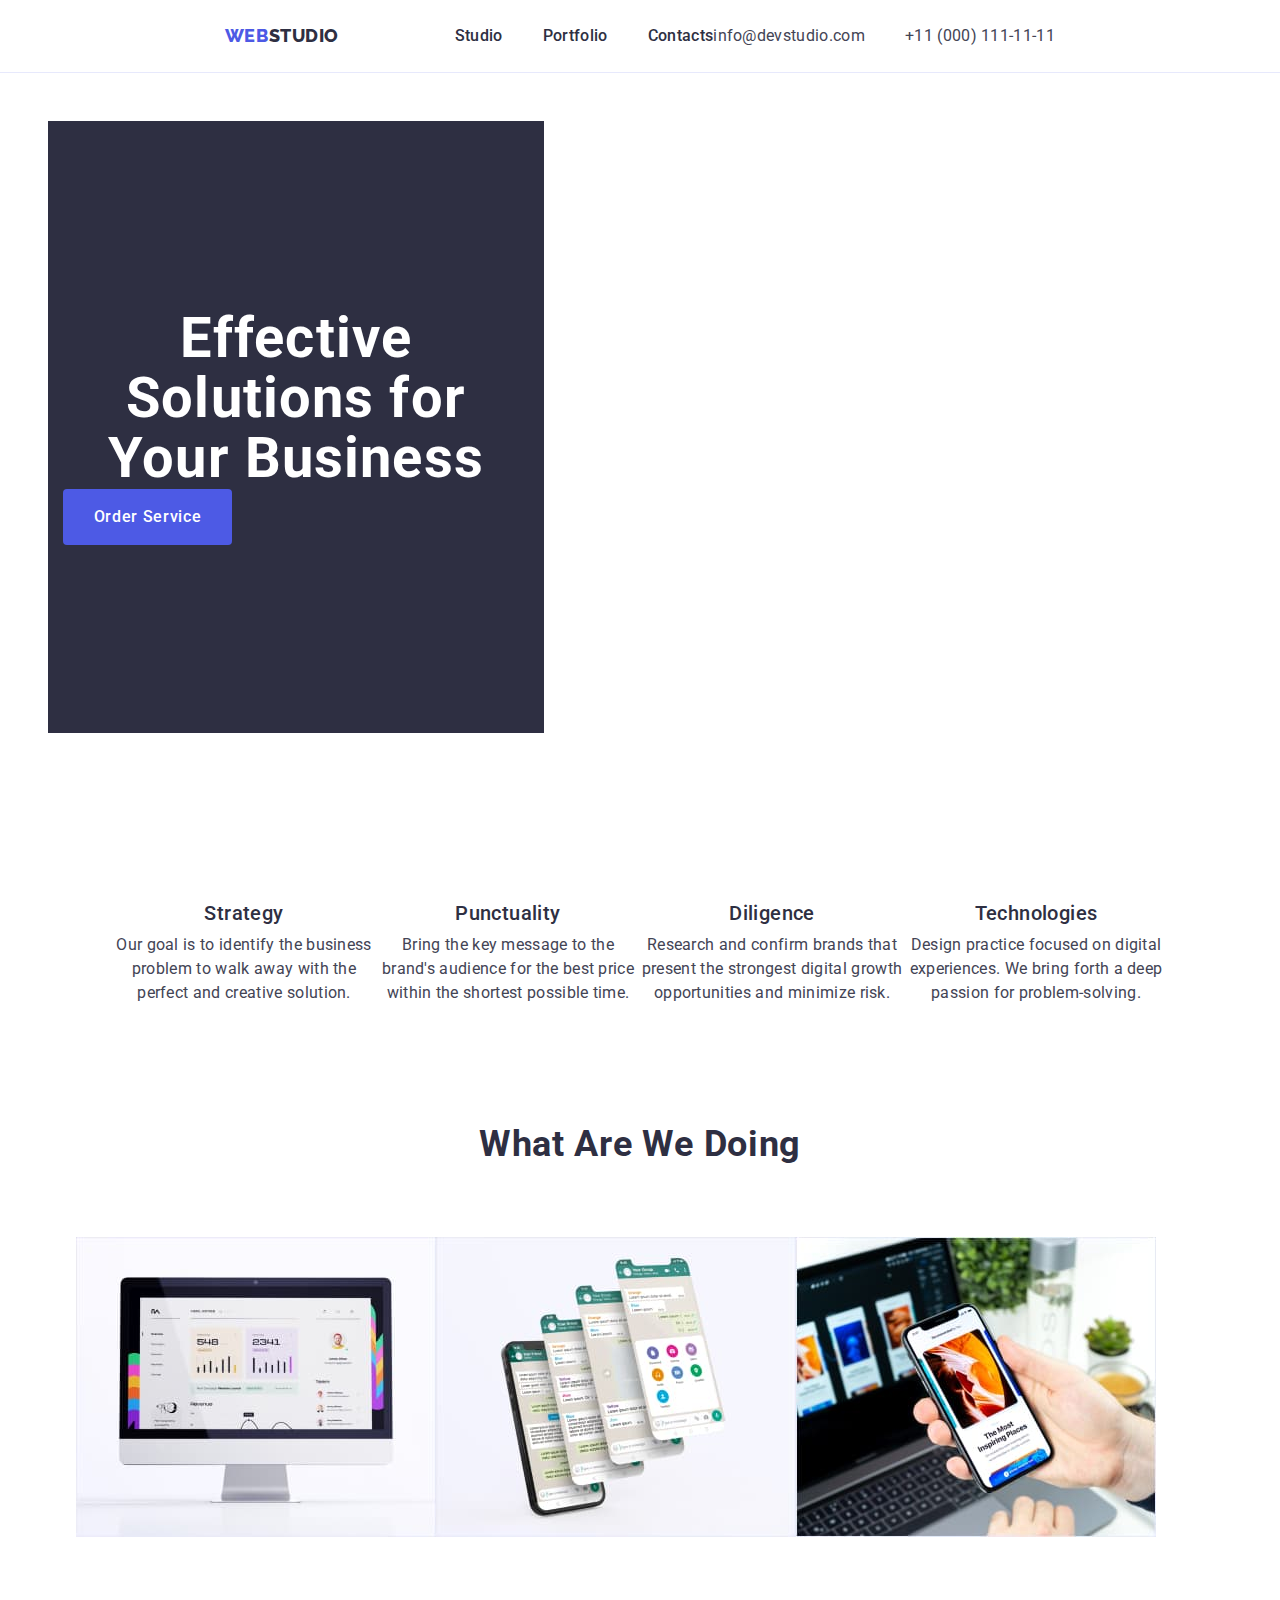
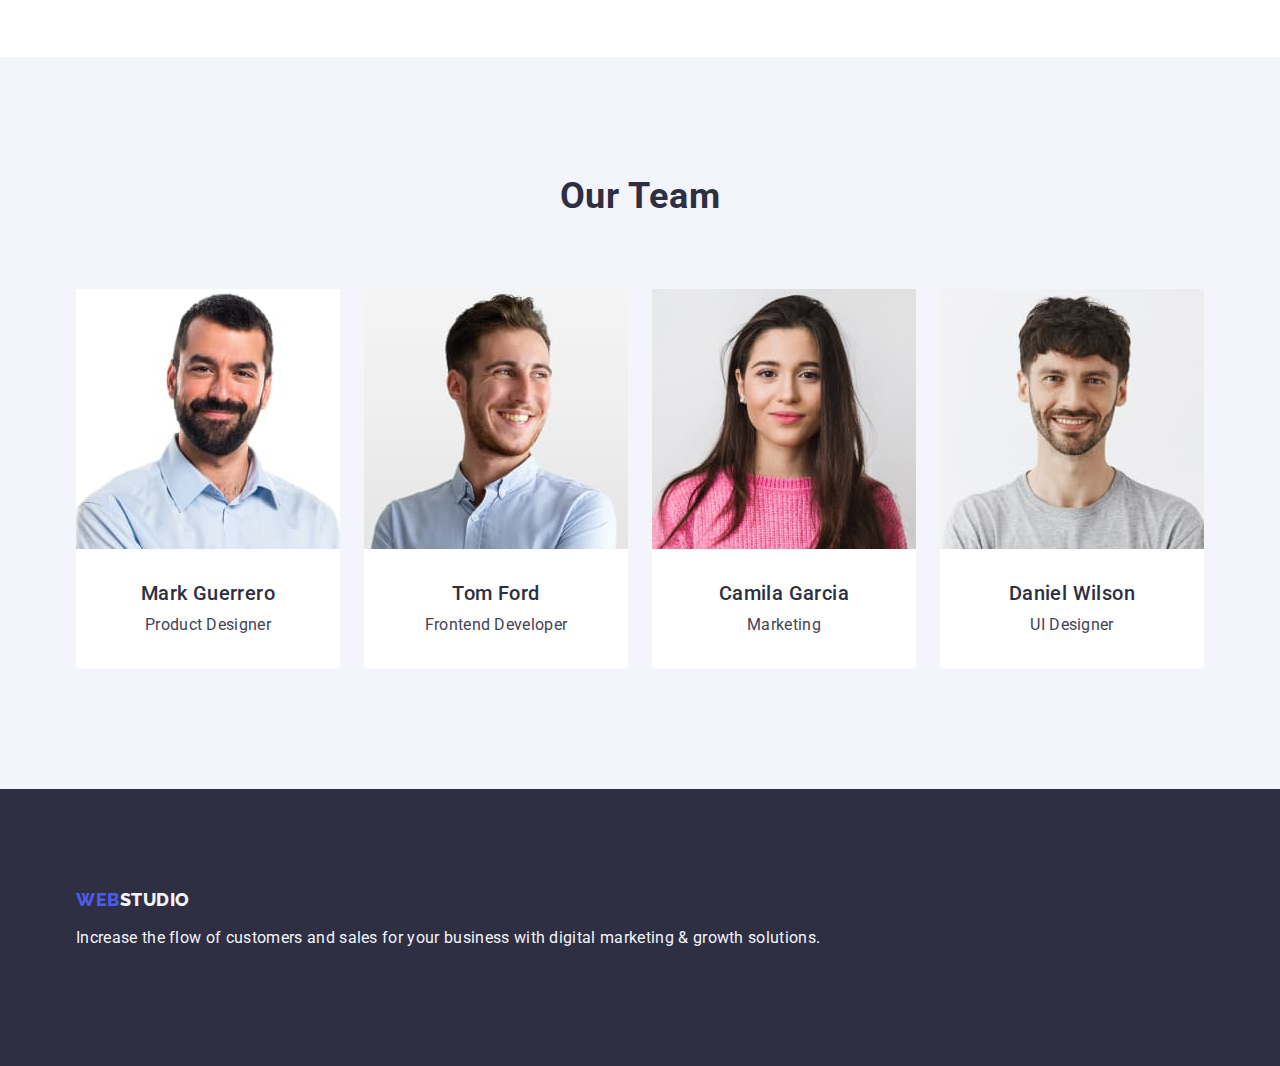
==== index.html @ 49921ab4 "upd12" ====
<!DOCTYPE html>
<html lang="en">
  <head>
    <meta charset="UTF-8" />
    <meta http-equiv="X-UA-Compatible" content="IE=edge" />
    <meta name="viewport" content="width=device-width, initial-scale=1.0" />
    <title>WebStudio</title>
    <link
      rel="stylesheet"
      href="https://cdn.jsdelivr.net/npm/modern-normalize@2.0.0/modern-normalize.min.css"
    />
    <link rel="stylesheet" href="./css/styles.css" />
    <link rel="preconnect" href="https://fonts.googleapis.com" />
    <link rel="preconnect" href="https://fonts.gstatic.com" crossorigin />
    <link
      href="https://fonts.googleapis.com/css2?family=Raleway:wght@800&family=Roboto:wght@400;500;700;900&display=swap"
      rel="stylesheet"
    />
  </head>
  <body>
    <header class="page-header">
      <div class="container">
        <nav class="nav-header">
          <a class="logo-header-link link" href="./index.html"
            >Web<span class="logo-name">Studio</span></a
          >
          <ul class="site-nav-list list">
            <li><a href="./index.html" class="link">Studio</a></li>
            <li><a href="./portfolio.html" class="link">Portfolio</a></li>
            <li><a href="" class="link">Contacts</a></li>
          </ul>
        </nav>
        <address class="address-site">
          <ul class="site-nav-address list">
            <li>
              <a href="mailto:info@devstudio.com" class="contacts-link link"
                >info@devstudio.com</a
              >
            </li>
            <li>
              <a href="tel:+110001111111" class="contacts-link link"
                >+11 (000) 111-11-11</a
              >
            </li>
          </ul>
        </address>
      </div>
    </header>

    <main>
      <section class="hero">
        <div class="container">
          <h1 class="section-banner-title">
            Effective Solutions for Your Business
          </h1>
          <button type="button" class="btn-banner">Order Service</button>
        </div>
      </section>
      <section class="section-features">
        <div class="container">
          <h2 class="visually-hidden">Advantages</h2>
          <ul class="features-list list">
            <li class="features-list-item card">
              <h3 class="card-title">Strategy</h3>
              <p class="section-team-text">
                Our goal is to identify the business problem to walk away with
                the perfect and creative solution.
              </p>
            </li>
            <li class="features-list-item card">
              <h3 class="card-title">Punctuality</h3>
              <p class="section-team-text">
                Bring the key message to the brand's audience for the best price
                within the shortest possible time.
              </p>
            </li>
            <li class="features-list-item card">
              <h3 class="card-title">Diligence</h3>
              <p class="section-team-text">
                Research and confirm brands that present the strongest digital
                growth opportunities and minimize risk.
              </p>
            </li>
            <li class="features-list-item card">
              <h3 class="card-title">Technologies</h3>
              <p class="section-team-text">
                Design practice focused on digital experiences. We bring forth a
                deep passion for problem-solving.
              </p>
            </li>
          </ul>
        </div>
      </section>
      <section class="section-three">
        <div class="container">
          <h2 class="section-title header-two">What are we doing</h2>
          <ul class="what-we-doing list">
            <li class="what-we-doing-card">
              <img src="./images/img1.jpg" alt="monitor" width="360" />
            </li>
            <li class="what-we-doing-card">
              <img
                src="./images/img2.jpg"
                alt="screenlayers"
                width="360"
              />
            </li>
            <li class="what-we-doing-card">
              <img
                src="./images/img3.jpg"
                alt="iphoneinthehand"
                width="360"
              />
            </li>
          </ul>
        </div>
      </section>
      <section class="section-title-team">
        <div class="container">
          <h2 class="section-title">Our Team</h2>
          <ul class="our-team list">
            <li class="our-team-list">
              <img
                src="./images/Mark.jpg"
                alt="Mark Guerrero"
                width="264"
              />
              <div class="team-member-info">
                <h3 class="card-title">Mark Guerrero</h3>
                <p class="section-team-text">Product Designer</p>
              </div>
            </li>
            <li class="our-team-list">
              <img src="./images/Tom.jpg" alt="Tom Ford" width="264" />
              <div class="team-member-info">
                <h3 class="card-title">Tom Ford</h3>
                <p class="section-team-text">Frontend Developer</p>
              </div>
            </li>
            <li class="our-team-list">
              <img
                src="./images/Camila.jpg"
                alt="Camila Garcia"
                width="264"
              />
              <div class="team-member-info">
                <h3 class="card-title">Camila Garcia</h3>
                <p class="section-team-text">Marketing</p>
              </div>
            </li>
            <li class="our-team-list">
              <img
                src="./images/Daniel.jpg"
                alt="Daniel Wilson"
                width="264"
              />
              <div class="team-member-info">
                <h3 class="card-title">Daniel Wilson</h3>
                <p class="section-team-text">UI Designer</p>
              </div>
            </li>
          </ul>
        </div>
      </section>
    </main>
    <footer class="section-footer">
      <div class="container">
        <a class="logo-footer-port link" href="./index.html"
          >Web<span class="span-class">Studio</span></a
        >
        <p class="footer-text">
          Increase the flow of customers and sales for your business with
          digital marketing & growth solutions.
        </p>
      </div>
    </footer>
  </body>
</html>
---- css/styles.css ----
:root {
    --primary-bg-color: #ffffff;
    --secondary-bg-color: #2e2f42;
    --color-main-text: #2e2f42;
    --color-secondary-text: #434455;
    --accent: #4d5ae5;
    --accent-pressed-state: #404bbf;
    --color-bg-team: #f4f4fd;
  }
  h1,
  h2,
  h3,
  h4,
  p {
    margin-top: 0;
    margin-bottom: 0;
  }
  
  ul,
  ol {
    margin-top: 0;
    margin-bottom: 0;
    padding-left: 0;
  }
  
  button {
    cursor: pointer;
  }
  
  img {
    display: block;
  }
  
  body {
    background-color: #ffffff;
    font-family: "Roboto", sans-serif;
    font-size: 16px;
    font-weight: 400;
    line-height: 1.5;
    letter-spacing: 0.02em;
    color: #434455;
  }
  .page-header {
    display: flex;
    border-bottom: 1px solid #e7e9fc;
  }
  .nav-header {
      display: flex;
    align-items: center;
    display: flex;
    gap: 40px;
  }
  .logo-header-link {
    font-family: "Raleway", sans-serif;
    font-weight: 800;
    color: #4d5ae5;
    font-size: 18px;
    line-height: 1.17;
    letter-spacing: 0.03em;
    text-decoration-line: none;
    text-transform: uppercase;
    margin-right: 76px;
  }
  .logo-header-link:focus {
    color: #404bbf;
  }
  .site-nav-list .link:hover {
    color: #404bbf;
  }
  .site-nav-list .link:focus {
    color: #404bbf;
  }
  .site-nav-list .link {
    color: #2e2f42;
    font-weight: 500;
  }
  .link {
    text-decoration-line: none;
  }
  
  .link:hover {
    color: #4d5ae5;
  }
  .link:focus {
    color: #4d5ae5;
  }
  
  .site-nav-address .contacts-link:hover,
  .site-nav-address .contacts-link:focus {
    color: #404bbf;
  }
  .contacts-link {
    font-style: normal;
    text-decoration-line: none;
    color: #434455;
  }
  .hero {
    background-color: #2e2f42;
    padding: 188px 0;
    font-size: 56px;
    line-height: 1.07;
    text-align: center;
    letter-spacing: 0.02em;
    max-width: 496px;
    margin: 48px;
  }
  .section-banner-title {
    font-family: "Roboto", sans-serif;
    color: #ffffff;
    font-weight: 700;
    font-size: 56px;
    line-height: 1.07;
    text-align: center;
    letter-spacing: 0.02em;
    max-width: 496px;
  }
  .btn-banner {
    font-family: "Roboto", sans-serif;
    color: #ffffff;
    font-weight: 500;
    font-size: 16px;
    line-height: 1.5;
    background-color: #4d5ae5;
    letter-spacing: 0.04em;
    text-align: center;
    cursor: pointer;
    display: block; 
    min-width: 169px;
    height: 56px ;
    border: none;
    border-radius: 4px; 
  }
  .btn-banner:hover,
  .btn-banner:focus {
    background-color: #404bbf;
  }
  .section-title {
    color: #2e2f42;
    font-weight: 700;
    font-size: 36px;
    line-height: 1.11;
    text-transform: capitalize;
    letter-spacing: 0.02em;
    text-align: center;
    margin-bottom: 72px; 
  }
  
  .features-list .card-title {
    font-weight: 500;
    font-size: 20px;
  }
  .features-list{
    display: flex;
    justify-content: center;
  }
  .features-list-item {
    flex-basis: calc((100% - 3 * 24px) / 4);
  }
  .section-title-team {
    background-color: #f4f4fd;
    padding: 120px 0;
  }
  .our-team-list {
    background-color: #ffffff;
    width: calc((100% - 72px) / 4);
    border-radius: 0px 0px 4px 4px;
  }
  .card-title {
    color: #2e2f42;
    font-weight: 500;
    font-size: 20px;
    line-height: 1.2em;
    letter-spacing: 0.02em;
    text-align: center;
    margin-bottom: 8px;
  }
  .section-team-text {
    color: #434455;
    text-align: center;
  }
  .section-footer {
    color: #4d5ae5;
    background-color: #2e2f42;
  }
  .section-footer .logo-header-link {
    color: #f4f4fd;
  }
  .footer-text {
    color: #f4f4fd;
  }
  
  .btn-nav {
    font-family: "Roboto", sans-serif;
    line-height: 1.5;
    letter-spacing: 0.04em;
    font-size: 16px;
    font-weight: 500;
    background-color: #f4f4fd;
    color: #4d5ae5;
    cursor: pointer;
    padding: 12px 24px;
    border: 1px solid #e7e9fc;
    border-radius: 4px;
  }
  .btn-nav:hover,
  .btn-nav:focus {
    color: #ffffff;
    background-color: #404bbf;
    border: 1px solid transparent;
  }
  .nav-gallery {
    list-style: none;
    display: flex;
    flex-wrap: wrap;
    column-gap: 24px;
    row-gap: 48px;
  }
  .logo-name {
    color: #2e2f42;
  }
  .list {
    list-style: none;
  }
  .link {
    text-decoration: none;
  }
  .address-site {
      display: flex;
    font-style: normal;
    list-style: none;
  
  }
  .logo-footer-link {
    color: #4d5ae5;
    font-family: "Raleway", sans-serif;
    font-weight: 800;
    font-size: 18px;
    line-height: 1.17;
    letter-spacing: 0.03em;
    text-decoration-line: none;
    text-transform: uppercase;
  }
  .logo-footer-port {
    color: #4d5ae5;
    font-family: "Raleway", sans-serif;
    font-weight: 800;
    font-size: 18px;
    line-height: 1.17;
    letter-spacing: 0.03em;
    text-decoration-line: none;
    text-transform: uppercase;
    display: inline-block; 
    margin-bottom: 16px;
  }
  .span-class {
    color: #f4f4fd;
  }
  img {
    display: block;
  }
  .site-nav-list{
    padding: 24px 0;
    display: flex;
    gap: 40px;
  }
  .site-nav-list li:last-child {
      margin-right: 0;
  }
  .our-team {
      display: flex;
      gap: 24px;
    }
    .our-team-list:last-child {
      margin-right: 0;
    }
    .team-member-info {
      padding: 32px 16px;
    }
    .visually-hidden {
      position: absolute;
      width: 1px;
      height: 1px;
      margin: -1px;
      border: 0;
      padding: 0;
      white-space: nowrap;
      clip-path: inset(100%);
      clip: rect(0 0 0 0);
      overflow: hidden;
    }
    .btn-list {
      display: flex;
      justify-content: center;
      gap: 24px;
      margin-bottom: 72px;
    }
    .nav-gallery li {
      width: calc((100% - 48px) / 3);
    }
    .card-title {
      margin-bottom: 8px;
    }
    .container {
      max-width: 1158px;
      margin: 0 auto;
      padding: 0 15px;
    }
    .site-nav-address li {
      padding: 24px 0; 
      margin-right: 40px;
    }
    .site-nav-address li:last-child {
      margin-right: 0;
    }
    .footer-text {
      margin-bottom: 16px;
    }
    
    .section-footer {
      padding: 100px 0;
    }
    .section-nav-gallery {
      padding-top: 96px; 
      padding-bottom: 120px;
    }
  
    .page-header > .container {
    display: flex;
    max-width: 1158px;
    margin: 0 auto;
    padding: 0 15px;
    }
    .site-nav-address {
      display: flex;
    }
    .nav-gallery-item {
      width: calc((100% - 48px) / 3);
      padding: 32px 16px;
      border: 1px solid #e7e9fc;
      border-top: none;
    }
    .nav-header .link {
      padding: 24px 0;
    }
   .section-features {
    padding: 120px 0;
   }
   .section-features .container {
    display: flex;
    width: 1158px;
    margin: 0 auto;
    padding: 0 15px;
  }
  .what-we-doing {
    display: flex;
  }
  .what-we-doing-card {
    flex-basis: calc((100% - 2 * 24) / 3);
    max-height: 300px;
  }
  .header-two {
    font-weight: 700;
    font-size: 36px;
    line-height: 1.11;
    text-align: center;
    letter-spacing: 0.02em;
    text-transform: capitalize;
    color: #2e2f42;
  }
  .section-three {
    padding-bottom: 120px;
  }
  .header-container {
    display: flex;
    justify-content: space-between;
    align-items: center;
    width: 1158px;
    margin: 0 auto;
    padding: 0 15px;
  }
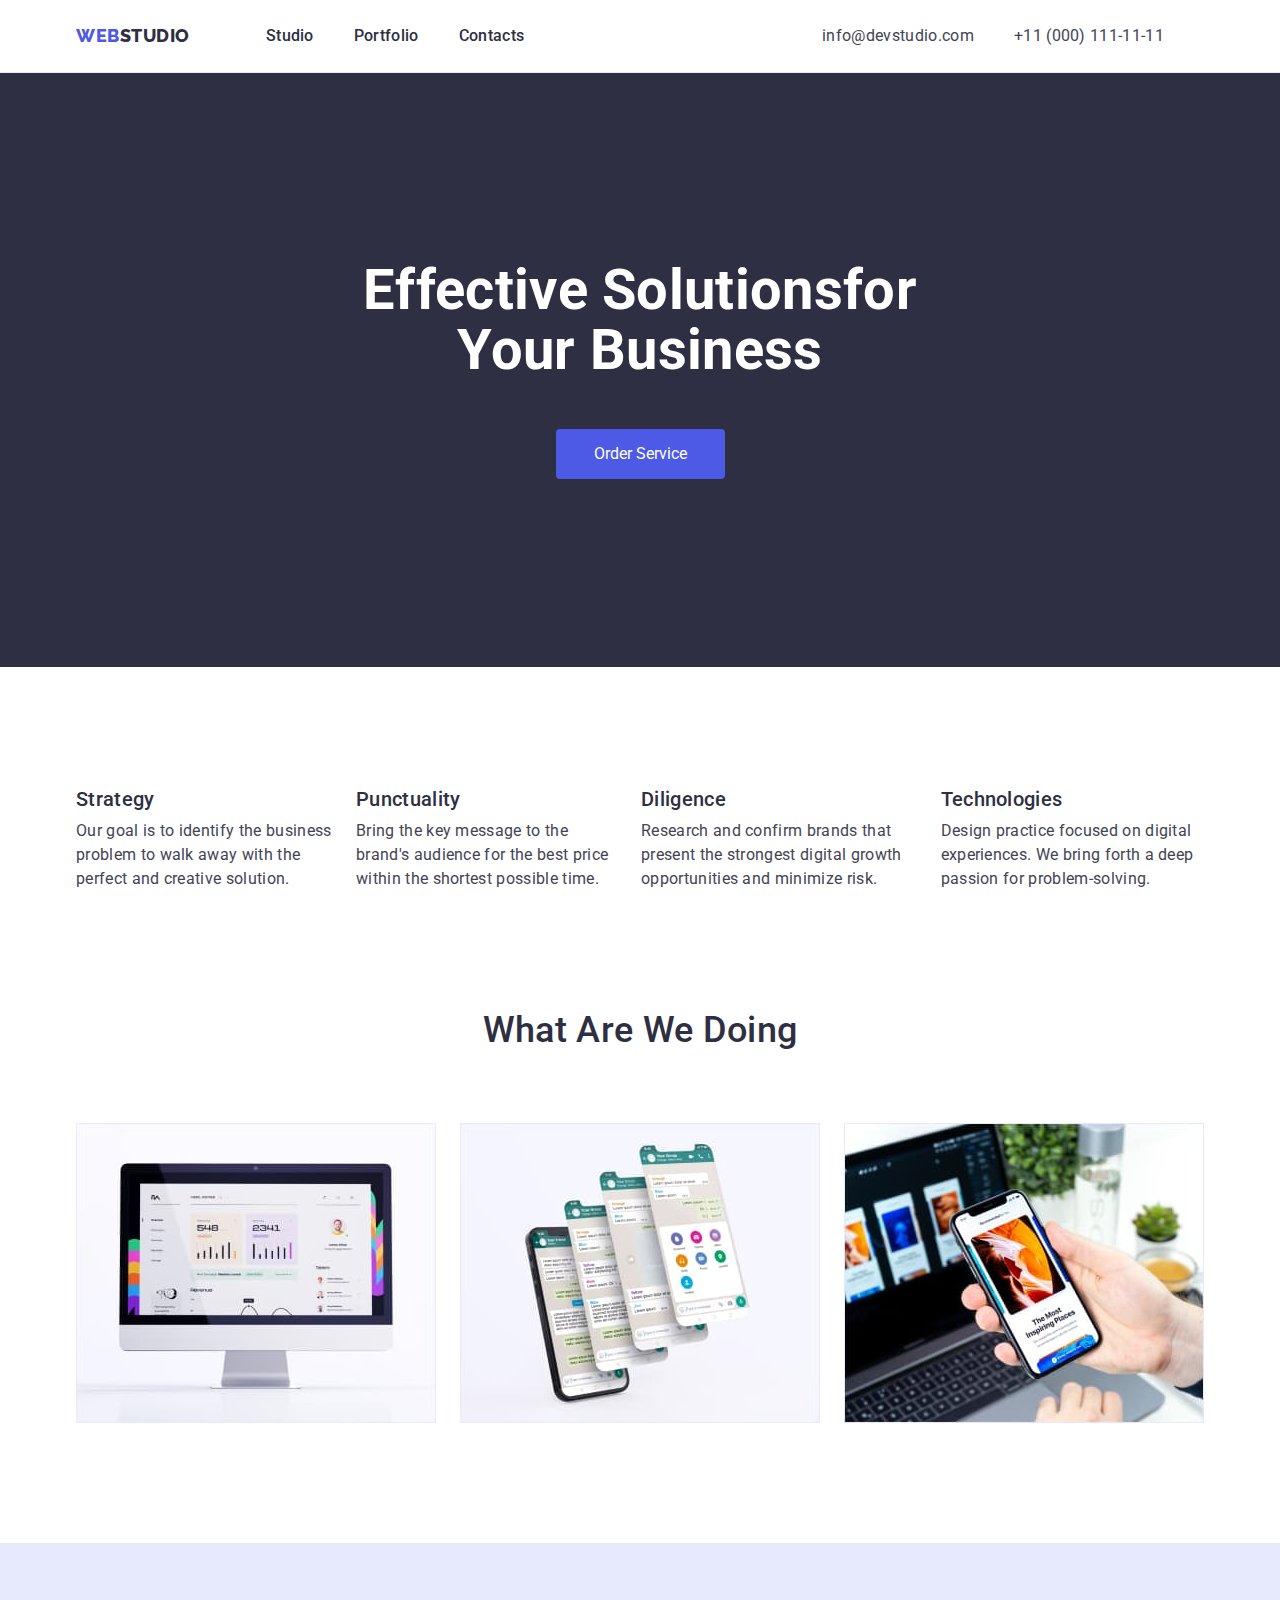
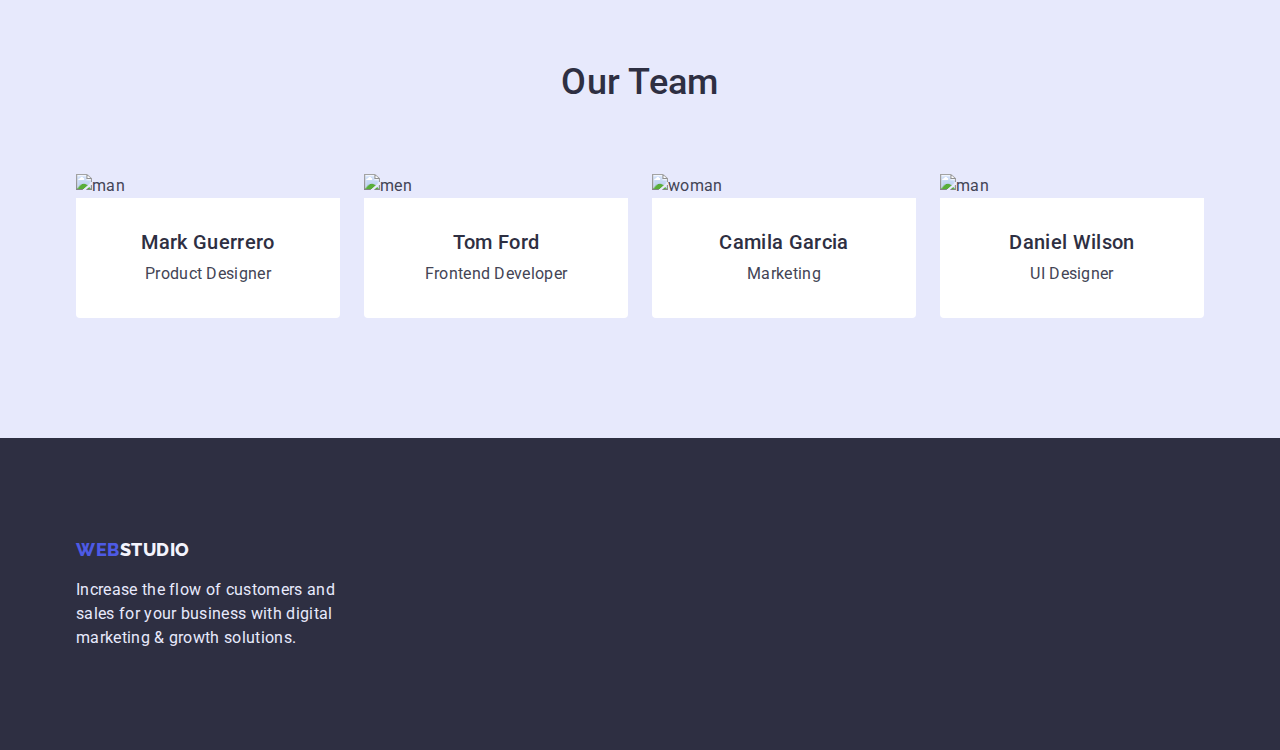
==== commit d4bf91a7: "rty" ====
--- a/index.html
+++ b/index.html
@@ -4,175 +4,184 @@
     <meta charset="UTF-8" />
     <meta http-equiv="X-UA-Compatible" content="IE=edge" />
     <meta name="viewport" content="width=device-width, initial-scale=1.0" />
-    <title>WebStudio</title>
-    <link
-      rel="stylesheet"
-      href="https://cdn.jsdelivr.net/npm/modern-normalize@2.0.0/modern-normalize.min.css"
-    />
-    <link rel="stylesheet" href="./css/styles.css" />
+    <title>STUDIO</title>
     <link rel="preconnect" href="https://fonts.googleapis.com" />
     <link rel="preconnect" href="https://fonts.gstatic.com" crossorigin />
     <link
       href="https://fonts.googleapis.com/css2?family=Raleway:wght@800&family=Roboto:wght@400;500;700;900&display=swap"
+      rel="stylesheet" />
+    <link
       rel="stylesheet"
-    />
+      href="https://cdnjs.cloudflare.com/ajax/libs/modern-normalize/1.1.0/modern-normalize.min.css" />
+    <link rel="stylesheet" href="./css/style.css" />
   </head>
   <body>
-    <header class="page-header">
-      <div class="container">
+    <header class="head">
+      <div class="container header">
         <nav class="nav-header">
-          <a class="logo-header-link link" href="./index.html"
-            >Web<span class="logo-name">Studio</span></a
+          <a class="logo" href="index.html"
+            ><span class="accent">Web</span>Studio</a
           >
-          <ul class="site-nav-list list">
-            <li><a href="./index.html" class="link">Studio</a></li>
-            <li><a href="./portfolio.html" class="link">Portfolio</a></li>
-            <li><a href="" class="link">Contacts</a></li>
+          <ul class="list nav">
+            <li class="item-nav">
+              <a class="link link-nav" href="index.html">Studio</a>
+            </li>
+            <li class="item-nav">
+              <a class="link link-nav" href="./portfolio.html">Portfolio</a>
+            </li>
+            <li class="item-nav">
+              <a class="link link-nav" href="/">Contacts</a>
+            </li>
           </ul>
         </nav>
-        <address class="address-site">
-          <ul class="site-nav-address list">
-            <li>
-              <a href="mailto:info@devstudio.com" class="contacts-link link"
-                >info@devstudio.com</a
-              >
-            </li>
-            <li>
-              <a href="tel:+110001111111" class="contacts-link link"
-                >+11 (000) 111-11-11</a
-              >
-            </li>
-          </ul>
-        </address>
+        <ul class="list auth">
+          <li class="item-auth">
+            <a class="link link-auth" href="mailto:info@devstudio.com"
+              >info@devstudio.com</a
+            >
+          </li>
+          <li class="item-auth">
+            <a class="link link-auth" href="tel:+110001111111"
+              >+11 (000) 111-11-11</a
+            >
+          </li>
+        </ul>
       </div>
     </header>
-
     <main>
+      <!-- hero -->
       <section class="hero">
-        <div class="container">
-          <h1 class="section-banner-title">
-            Effective Solutions for Your Business
-          </h1>
-          <button type="button" class="btn-banner">Order Service</button>
-        </div>
+        <h1 class="hero title">
+          Effective Solutionsfor <br />
+          Your Business
+        </h1>
+        <button type="button" class="button">Order Service</button>
       </section>
-      <section class="section-features">
-        <div class="container">
-          <h2 class="visually-hidden">Advantages</h2>
-          <ul class="features-list list">
-            <li class="features-list-item card">
-              <h3 class="card-title">Strategy</h3>
-              <p class="section-team-text">
+      
+        <!-- advantages -->
+        <section class="section advantages">
+          <div class="container">
+          <h2 class="secret-name">Our advantages</h2>
+          <ul class="list main">
+            <li class="item-advent">
+              <h3 class="second-title">Strategy</h3>
+              <p class="text">
                 Our goal is to identify the business problem to walk away with
                 the perfect and creative solution.
               </p>
             </li>
-            <li class="features-list-item card">
-              <h3 class="card-title">Punctuality</h3>
-              <p class="section-team-text">
+            <li class="item">
+              <h3 class="second-title">Punctuality</h3>
+              <p class="text">
                 Bring the key message to the brand's audience for the best price
                 within the shortest possible time.
               </p>
             </li>
-            <li class="features-list-item card">
-              <h3 class="card-title">Diligence</h3>
-              <p class="section-team-text">
+            <li class="item">
+              <h3 class="second-title">Diligence</h3>
+              <p class="text">
                 Research and confirm brands that present the strongest digital
                 growth opportunities and minimize risk.
               </p>
             </li>
-            <li class="features-list-item card">
-              <h3 class="card-title">Technologies</h3>
-              <p class="section-team-text">
+            <li class="item">
+              <h3 class="second-title">Technologies</h3>
+              <p class="text">
                 Design practice focused on digital experiences. We bring forth a
                 deep passion for problem-solving.
               </p>
             </li>
           </ul>
-        </div>
-      </section>
-      <section class="section-three">
-        <div class="container">
-          <h2 class="section-title header-two">What are we doing</h2>
-          <ul class="what-we-doing list">
-            <li class="what-we-doing-card">
-              <img src="./images/img1.jpg" alt="monitor" width="360" />
+          </div>
+        </section>
+        <!-- opportunities -->
+        <section class="section">
+          <div class="container ">
+          <h2 class="title">What are we doing</h2>
+          <ul class="list">
+            <li class="item">
+              <img
+                class="img"
+                src="./images/display.jpg"
+                alt="computer"
+                width="360" />
             </li>
-            <li class="what-we-doing-card">
+            <li class="item">
               <img
-                src="./images/img2.jpg"
-                alt="screenlayers"
-                width="360"
-              />
+                class="img"
+                src="./images/phone.jpg"
+                alt="display phone"
+                width="360" />
             </li>
-            <li class="what-we-doing-card">
+            <li class="item">
               <img
-                src="./images/img3.jpg"
-                alt="iphoneinthehand"
-                width="360"
-              />
+                class="img"
+                src="./images/laptop.jpg"
+                alt="phone and laptop"
+                width="360" />
             </li>
           </ul>
-        </div>
-      </section>
-      <section class="section-title-team">
-        <div class="container">
-          <h2 class="section-title">Our Team</h2>
-          <ul class="our-team list">
-            <li class="our-team-list">
-              <img
-                src="./images/Mark.jpg"
-                alt="Mark Guerrero"
-                width="264"
-              />
-              <div class="team-member-info">
-                <h3 class="card-title">Mark Guerrero</h3>
-                <p class="section-team-text">Product Designer</p>
+          </div>
+        </section>
+      
+      <!-- team -->
+      
+        <section class="section team ">
+          <div class="container ">
+          <h2 class="title">Our Team</h2>
+          <ul class="list">
+            <li class="item">
+              <img class="img" src="./images/mark.jpg" alt="man" width="264" />
+              <div class="card">
+                <h3 class="second-title">Mark Guerrero</h3>
+                <p class="text">Product Designer</p>
               </div>
             </li>
-            <li class="our-team-list">
-              <img src="./images/Tom.jpg" alt="Tom Ford" width="264" />
-              <div class="team-member-info">
-                <h3 class="card-title">Tom Ford</h3>
-                <p class="section-team-text">Frontend Developer</p>
+            <li class="item">
+              <img class="img" src="./images/tom.jpg" alt="men" width="264" />
+              <div class="card">
+                <h3 class="second-title">Tom Ford</h3>
+                <p class="text">Frontend Developer</p>
               </div>
             </li>
-            <li class="our-team-list">
+            <li class="item">
               <img
-                src="./images/Camila.jpg"
-                alt="Camila Garcia"
-                width="264"
-              />
-              <div class="team-member-info">
-                <h3 class="card-title">Camila Garcia</h3>
-                <p class="section-team-text">Marketing</p>
+                class="img"
+                src="./images/camila.jpg"
+                alt="woman"
+                width="264" />
+              <div class="card">
+                <h3 class="second-title">Camila Garcia</h3>
+                <p class="text">Marketing</p>
               </div>
             </li>
-            <li class="our-team-list">
+            <li class="item">
               <img
-                src="./images/Daniel.jpg"
-                alt="Daniel Wilson"
-                width="264"
-              />
-              <div class="team-member-info">
-                <h3 class="card-title">Daniel Wilson</h3>
-                <p class="section-team-text">UI Designer</p>
+                class="img"
+                src="./images/daniel.jpg"
+                alt="man"
+                width="264" />
+              <div class="card">
+                <h3 class="second-title">Daniel Wilson</h3>
+                <p class="text">UI Designer</p>
               </div>
             </li>
           </ul>
-        </div>
-      </section>
+          </div>
+        </section>
+      
     </main>
-    <footer class="section-footer">
-      <div class="container">
-        <a class="logo-footer-port link" href="./index.html"
-          >Web<span class="span-class">Studio</span></a
+    <footer class="footer">
+      <div class="container footer">
+        <a class="logo footer" href="./index.html"
+          ><span class="accent">Web</span
+          ><span class="logo-accent">Studio</span></a
         >
-        <p class="footer-text">
+        <p class="text">
           Increase the flow of customers and sales for your business with
           digital marketing & growth solutions.
         </p>
       </div>
     </footer>
   </body>
-</html>+</html>
--- a/css/style.css
+++ b/css/style.css
@@ -0,0 +1,368 @@
+:root {
+  --brand-color: #4d5ae5;
+  --text-color: #434455;
+  --accent-color: #ffffff;
+  --logo-color: #2e2f42;
+  --btn-color: #404bbf;
+  --secondary-text: #e7e9fc;
+  --btn-secondary-clr: #f4f4fd;
+}
+/* body */
+body {
+  color: var(--text-color);
+
+  font-family: Roboto, sans-serif;
+  font-weight: 400;
+  font-size: 16px;
+  line-height: 1.5;
+  letter-spacing: 0.02em;
+
+  background-color: var(--accent-color);
+  color: var(--text-color);
+}
+
+.container {
+  width: 1158px;
+  margin-left: auto;
+  margin-right: auto;
+  padding-left: 15px;
+  padding-right: 15px;
+}
+.opportunities {
+  padding-bottom: 120px;
+}
+
+.secret-name {
+  position: absolute;
+  width: 1px;
+  height: 1px;
+  margin: -1px;
+  padding: 0;
+  overflow: hidden;
+  border: 0;
+  clip: rect(0 0 0 0);
+}
+
+.link {
+  display: block;
+
+  text-decoration: none;
+}
+
+.link.link-nav {
+  display: block;
+  padding-top: 24px;
+  padding-bottom: 24px;
+
+  color: var(--logo-color);
+
+  font-weight: 500;
+  font-size: 16px;
+  line-height: 1.5;
+}
+
+.link-nav:hover,
+.link-nav:focus {
+  color: var(--text-color);
+}
+
+.link-nav:active {
+  color: var(--brand-color);
+}
+
+.link-auth {
+  display: block;
+  padding-top: 24px;
+  padding-bottom: 24px;
+
+  color: var(--text-color);
+
+  font-size: 16px;
+  line-height: 1.5;
+}
+.link-auth:hover,
+.link-auth:focus {
+  color: var(--brand-color);
+}
+
+.accent {
+  color: var(--brand-color);
+}
+
+.button {
+  padding: 16px 32px;
+  min-width: 169px;
+
+  cursor: pointer;
+  background-color: var(--brand-color);
+  color: var(--accent-color);
+  border-radius: 4px;
+  border: 0px;
+}
+.button:focus,
+.button:focus {
+  color: var(--accent-color);
+}
+.button:active {
+  background-color: var(--btn-color);
+  color: var(--accent-color);
+}
+
+.logo {
+  display: block;
+  padding-top: 24px;
+  padding-bottom: 24px;
+  margin-right: 76px;
+
+  color: var(--logo-color);
+
+  font-family: Raleway, sans-serif;
+  font-weight: 800;
+  font-size: 18px;
+  line-height: 1.33;
+  display: flex;
+  letter-spacing: 0.03em;
+  text-transform: uppercase;
+  text-decoration: none;
+}
+
+.logo-accent {
+  color: #f4f4fd;
+}
+
+.list {
+  display: flex;
+  justify-content: center;
+  list-style: none;
+  margin: 0px;
+  padding: 0px;
+}
+
+/* header */
+.head {
+  border-bottom: 1px solid var(--secondary-text);
+}
+
+.header {
+  display: flex;
+  justify-content: space-between;
+  margin-left: auto;
+  margin-right: auto;
+  padding-left: 15px;
+  padding-right: 15px;
+}
+
+.nav-header {
+  display: flex;
+}
+
+.list.nav {
+  display: flex;
+}
+.item-auth,
+.item-nav:not(:last-child) {
+  margin-right: 40px;
+}
+
+.list.auth {
+  display: flex;
+}
+/* hero */
+
+.hero {
+  padding-bottom: 188px;
+  padding-top: 188px;
+
+  background-color: var(--logo-color);
+
+  text-align: center;
+}
+
+.section.advantages {
+  padding-top: 120px;
+}
+.hero.title {
+  margin-top: 0px;
+  margin-bottom: 48px;
+  
+
+  color: var(--accent-color);
+
+  font-weight: 700;
+  font-size: 56px;
+  line-height: 1.07;
+}
+
+.title {
+  margin: 0px;
+  padding: 0px;
+  margin-bottom: 72px;
+
+  color: var(--logo-color);
+
+  font-weight: 500;
+  font-size: 36px;
+  line-height: 1.1;
+  text-align: center;
+  text-transform: capitalize;
+}
+
+/* main */
+.img {
+  display: block;
+}
+
+.item:not(:last-child) {
+  margin-right: 24px;
+}
+
+.section {
+  padding-bottom: 120px;
+}
+
+.second-title {
+  margin: 0px 0px 8px 0px;
+  padding: 0px;
+
+  font-weight: 500;
+  font-size: 20px;
+  line-height: 1.2;
+
+  color: var(--logo-color);
+}
+
+.text {
+  margin: 0px;
+  padding: 0px;
+
+  font-size: 16px;
+  line-height: 1.5;
+
+  color: var(--text-color);
+}
+
+.item-advent:not(:last-child) {
+  margin-right: 24px;
+}
+
+/* team */
+
+.section.team {
+  padding-top: 120px;
+
+  background-color: var(--secondary-text);
+}
+
+.card {
+  padding-top: 32px;
+  padding-bottom: 32px;
+  text-align: center;
+
+  background-color: var(--accent-color);
+
+  border-radius: 0px 0px 4px 4px;
+}
+
+/* footer */
+
+.container.footer {
+  padding-top: 100px;
+  padding-bottom: 100px;
+}
+.footer {
+  background-color: var(--logo-color);
+}
+
+.footer .text {
+  font-size: 16px;
+  line-height: 1.5;
+  width: 264px;
+
+  color: var(--secondary-text);
+}
+
+.logo.footer {
+  display: block;
+  padding: 0;
+  margin: 0;
+  margin-bottom: 16px;
+}
+
+/* prtfolio.html */
+
+.container.gallery {
+  display: flex;
+  flex-flow: row;
+  justify-content: center;
+}
+
+.portfolio {
+  display: flex;
+  justify-content: center;
+
+  padding-top: 96px;
+  padding-bottom: 72px;
+}
+
+.portfolio-btn {
+  padding-top: 96px;
+}
+
+.btn-portfolio {
+  font-weight: 500;
+  font-size: 16px;
+  line-height: 1.5;
+  text-align: center;
+  letter-spacing: 0.04em;
+
+  padding: 12px 24px;
+
+  border: 1px solid var(--secondary-text);
+  border-radius: 4px;
+
+  background-color: var(--btn-secondary-clr);
+  color: var(--brand-color);
+}
+
+.btn-portfolio:not(:last-child) {
+  margin-right: 24px;
+}
+
+.btn-portfolio:hover,
+.btn-portfolio:focus {
+  background-color: var(--btn-color);
+  color: var(--accent-color);
+}
+
+.container.gallery {
+  margin: 0px;
+  padding: 0;
+
+  display: flex;
+  flex-wrap: wrap;
+}
+
+.list.cards {
+  margin-top: 72px;
+
+  display: flex;
+  flex-wrap: wrap;
+
+  grid-row-gap: 48px;
+  grid-column-gap: 24px;
+}
+
+.image {
+  display: block;
+}
+.card-gallery{
+  padding-top: 32px;
+  padding-left: 16px;
+  padding-bottom: 32px;
+
+  
+  border-bottom:1px solid var(--secondary-text); ;
+  border-left:1px solid var(--secondary-text); ;
+  border-right: 1px solid var(--secondary-text);;
+}
+
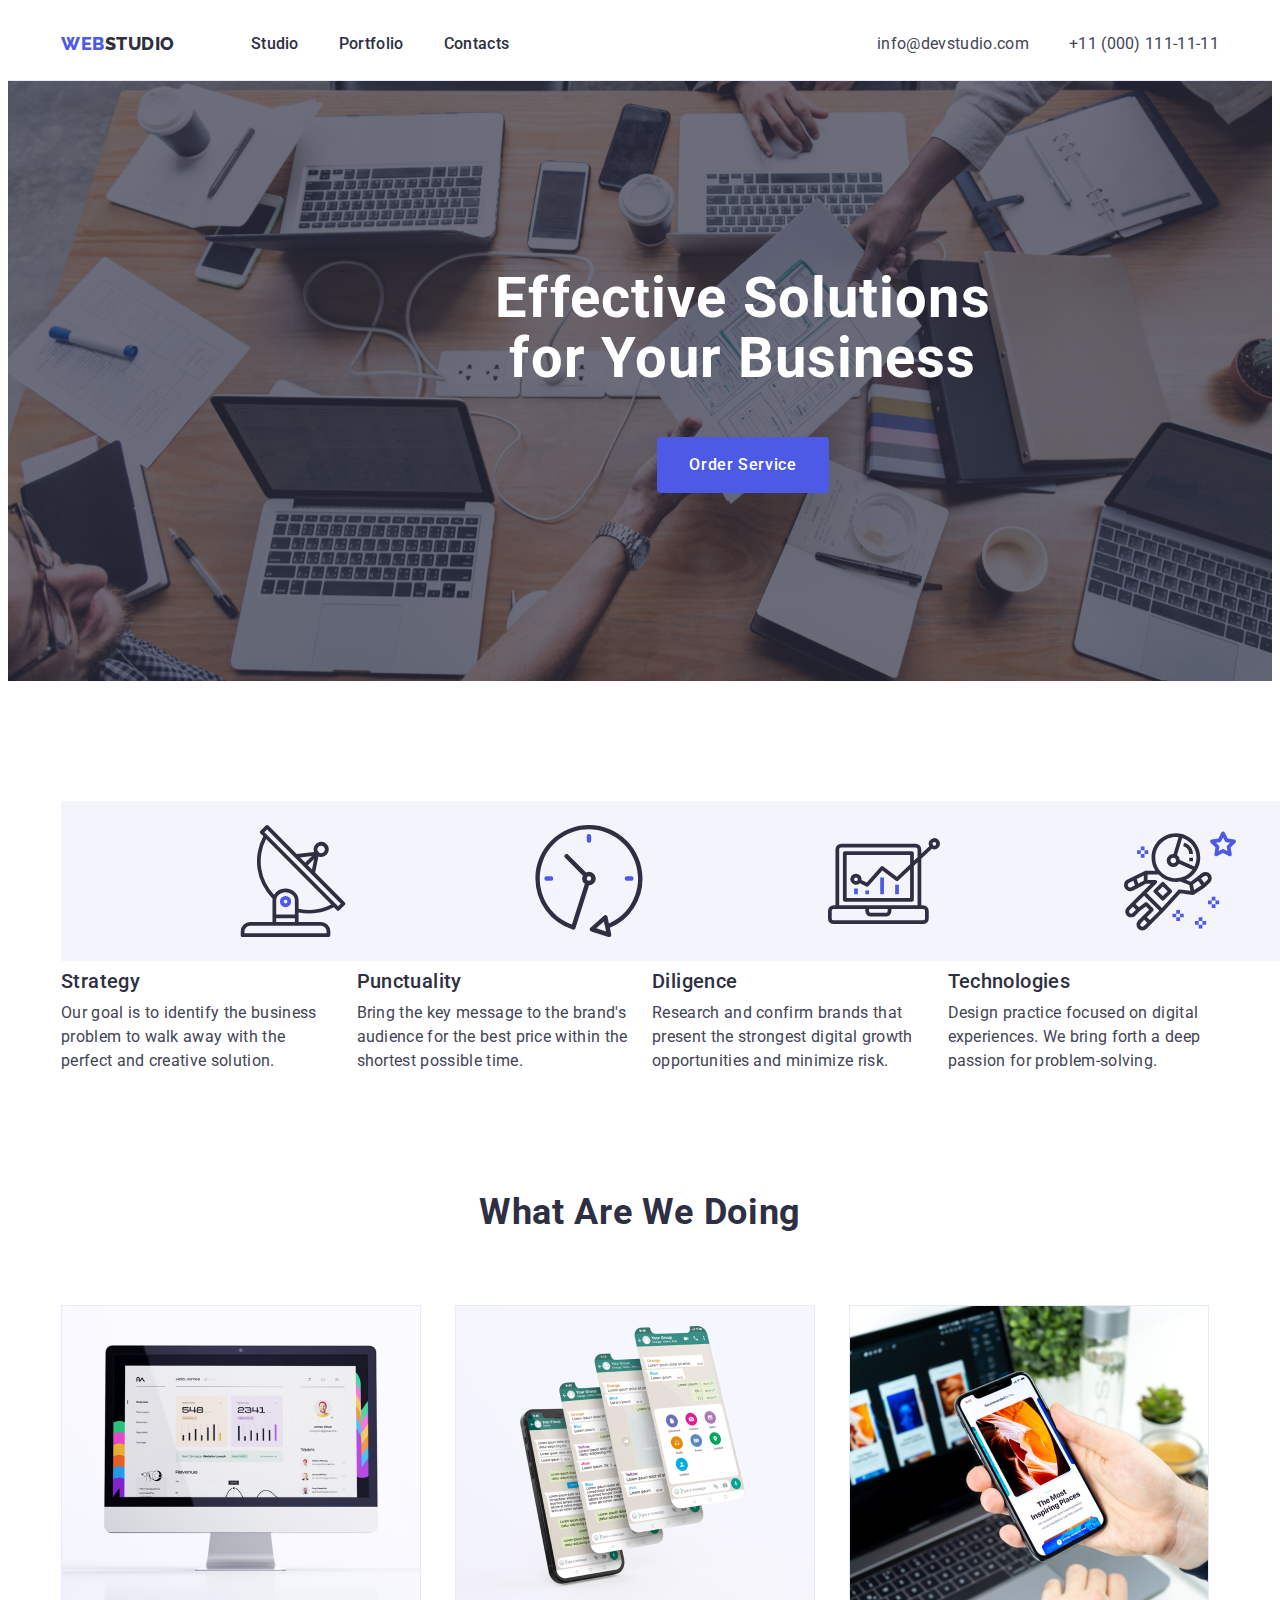
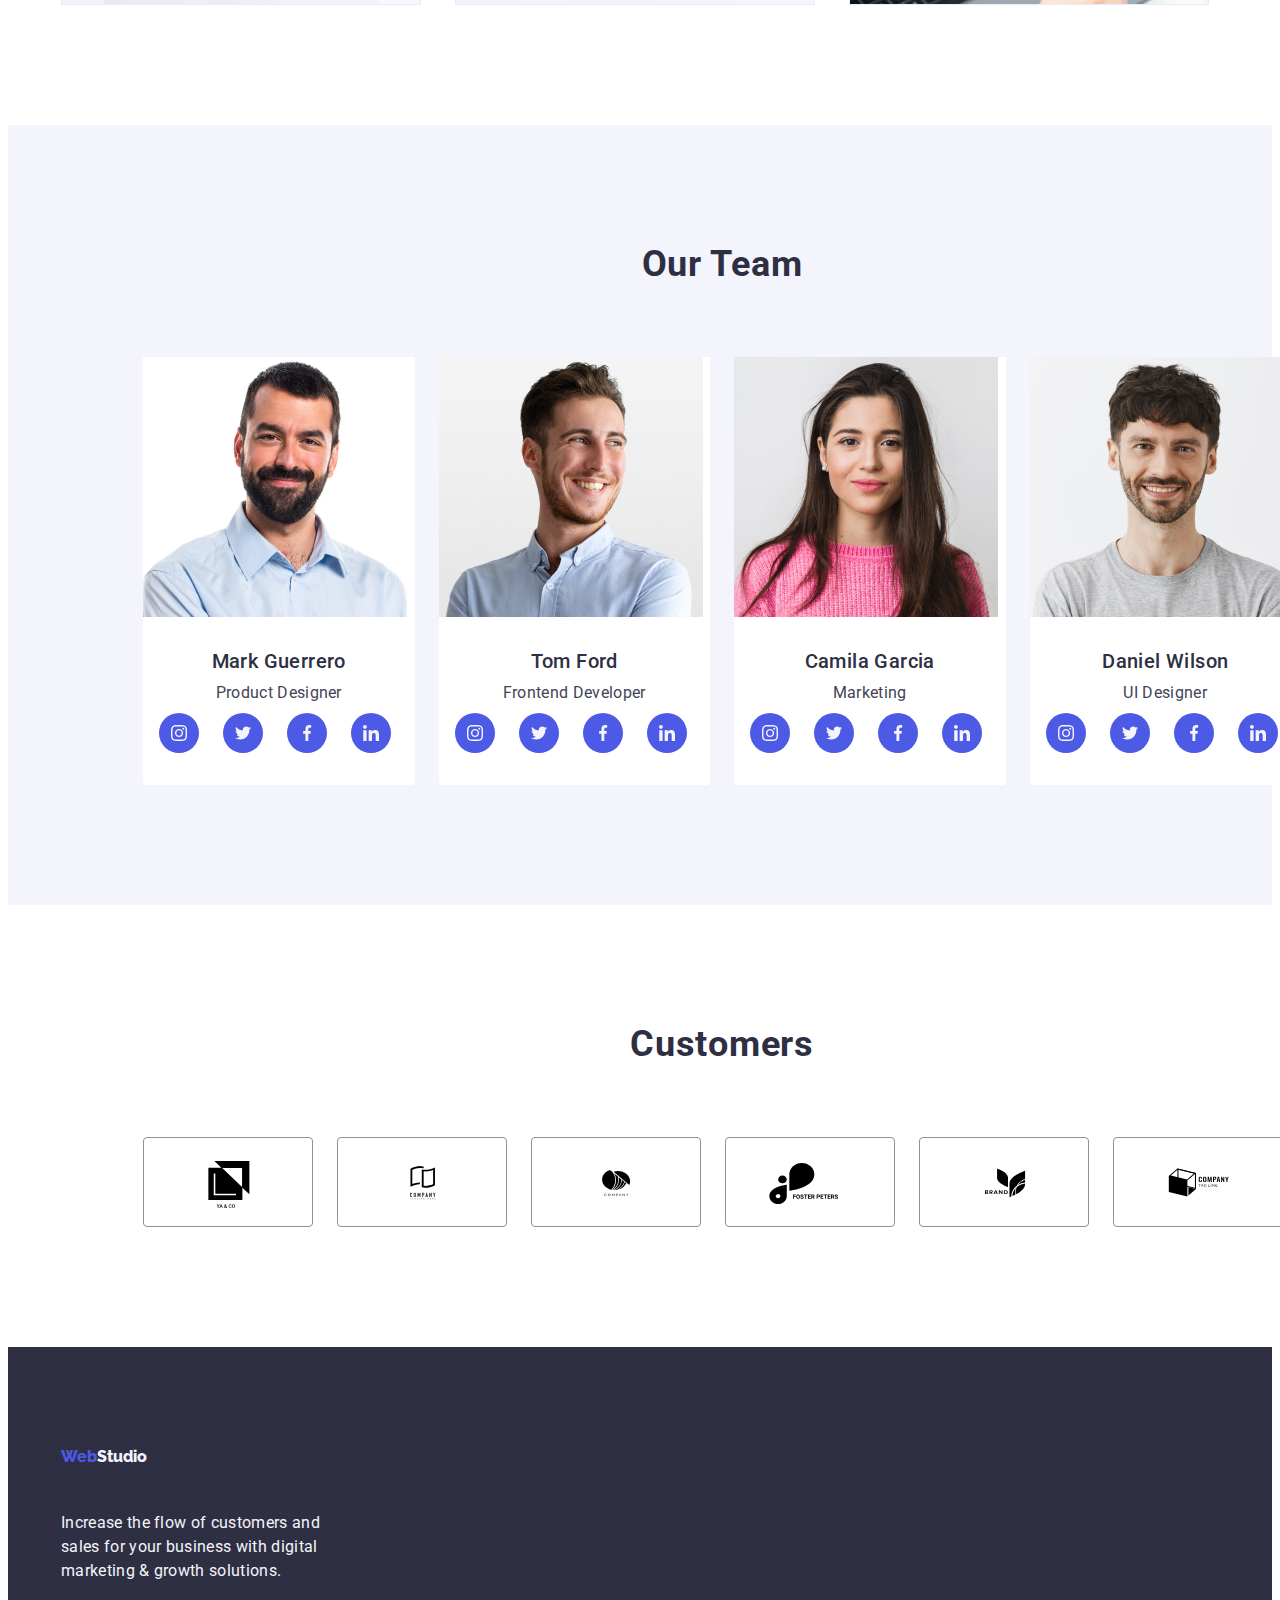
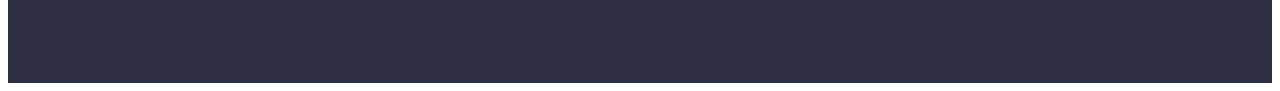
==== commit 9e6f3c12: "2341" ====
--- a/index.html
+++ b/index.html
@@ -4,180 +4,414 @@
     <meta charset="UTF-8" />
     <meta http-equiv="X-UA-Compatible" content="IE=edge" />
     <meta name="viewport" content="width=device-width, initial-scale=1.0" />
-    <title>STUDIO</title>
     <link rel="preconnect" href="https://fonts.googleapis.com" />
     <link rel="preconnect" href="https://fonts.gstatic.com" crossorigin />
     <link
-      href="https://fonts.googleapis.com/css2?family=Raleway:wght@800&family=Roboto:wght@400;500;700;900&display=swap"
-      rel="stylesheet" />
+      href="https://fonts.googleapis.com/css2?family=Kablammo&family=Raleway:wght@800&family=Roboto+Slab&display=swap"
+      rel="stylesheet"
+    />
+    <link rel="preconnect" href="https://fonts.googleapis.com" />
+    <link rel="preconnect" href="https://fonts.gstatic.com" crossorigin />
+    <link
+      href="https://fonts.googleapis.com/css2?family=Kablammo&family=Raleway:wght@800&family=Roboto+Slab&family=Roboto:wght@400;500;700&display=swap"
+      rel="stylesheet"
+    />
+    <!-- Normalize -->
     <link
       rel="stylesheet"
-      href="https://cdnjs.cloudflare.com/ajax/libs/modern-normalize/1.1.0/modern-normalize.min.css" />
-    <link rel="stylesheet" href="./css/style.css" />
+      href="https://cdnjs.cloudflare.com/ajax/libs/modern-normalize/2.0.0/modern-normalize.min.css"
+      integrity="sha512-4xo8blKMVCiXpTaLzQSLSw3KFOVPWhm/TRtuPVc4WG6kUgjH6J03IBuG7JZPkcWMxJ5huwaBpOpnwYElP/m6wg=="
+      crossorigin="anonymous"
+      referrerpolicy="no-referrer"
+    />
+
+    <!-- Custom styles -->
+
+    <link rel="stylesheet" href="./css/styles.css" />
+    <title>Webstudio</title>
   </head>
-  <body>
-    <header class="head">
-      <div class="container header">
-        <nav class="nav-header">
-          <a class="logo" href="index.html"
-            ><span class="accent">Web</span>Studio</a
+
+  <body class="page">
+    <!-- Header -->
+    <header class="header">
+      <div class="header-container container">
+        <nav class="header-nav">
+          <a class="link header-logo" href="./index.html" target="self"
+            >Web<span class="header-logo-dark">Studio</span></a
           >
-          <ul class="list nav">
-            <li class="item-nav">
-              <a class="link link-nav" href="index.html">Studio</a>
-            </li>
-            <li class="item-nav">
-              <a class="link link-nav" href="./portfolio.html">Portfolio</a>
-            </li>
-            <li class="item-nav">
-              <a class="link link-nav" href="/">Contacts</a>
+          <ul class="list header-nav-list">
+            <li class="header-nav-item">
+              <a class="link header-nav-link" href="./index.html" target="_self"
+                >Studio</a
+              >
+            </li>
+            <li class="header-nav-item">
+              <a class="link header-nav-link" href="./portfolio.html"
+                >Portfolio</a
+              >
+            </li>
+            <li class="header-nav-item">
+              <a class="link header-nav-link" href="">Contacts</a>
             </li>
           </ul>
         </nav>
-        <ul class="list auth">
-          <li class="item-auth">
-            <a class="link link-auth" href="mailto:info@devstudio.com"
-              >info@devstudio.com</a
-            >
-          </li>
-          <li class="item-auth">
-            <a class="link link-auth" href="tel:+110001111111"
-              >+11 (000) 111-11-11</a
-            >
-          </li>
-        </ul>
+
+        <address class="header-address">
+          <ul class="list header-contacts-list">
+            <li class="header-contacts-item">
+              <a
+                class="link header-contacts-link"
+                href="mailto:info@devstudio.com"
+                >info@devstudio.com</a
+              >
+            </li>
+            <li class="header-contacts-item">
+              <a class="link header-contacts-link" href="tel:+110001111111"
+                >+11 (000) 111-11-11</a
+              >
+            </li>
+          </ul>
+        </address>
       </div>
     </header>
-    <main>
-      <!-- hero -->
-      <section class="hero">
-        <h1 class="hero title">
-          Effective Solutionsfor <br />
-          Your Business
-        </h1>
-        <button type="button" class="button">Order Service</button>
+    <main class="main">
+      <!-- Main section -->
+
+      <section class="section-hero">
+        <div class="hero-container container">
+          <h1 class="hero-title">Effective Solutions for Your Business</h1>
+          <button class="hero-button" type="button">Order Service</button>
+        </div>
       </section>
-      
-        <!-- advantages -->
-        <section class="section advantages">
-          <div class="container">
-          <h2 class="secret-name">Our advantages</h2>
-          <ul class="list main">
-            <li class="item-advent">
-              <h3 class="second-title">Strategy</h3>
-              <p class="text">
+      <!-- Benefits -->
+      <section class="section-benefits">
+        <div class="container benefits-container">
+          <h2 class="benefits-title visually-hidden">Our Benefits</h2>
+          <ul class="list benefits-list">
+            <li class="benefits-item">
+              <svg class="benefit-logo" width="64" height="64">
+                <use href="./images/icons.svg#icon-antenna">
+              </use>
+            </svg>
+              <h3 class="section-title">Strategy</h3>
+              <p class="section-text">
                 Our goal is to identify the business problem to walk away with
                 the perfect and creative solution.
               </p>
             </li>
-            <li class="item">
-              <h3 class="second-title">Punctuality</h3>
-              <p class="text">
+            <li class="benefits-item">
+              <svg class="benefit-logo" width="64" height="64">
+                <use href="./images/icons.svg#icon-clock">
+              </use>
+            </svg>
+              <h3 class="section-title">Punctuality</h3>
+              <p class="section-text">
                 Bring the key message to the brand's audience for the best price
                 within the shortest possible time.
               </p>
             </li>
-            <li class="item">
-              <h3 class="second-title">Diligence</h3>
-              <p class="text">
+            <li class="benefits-item">
+              <svg class="benefit-logo" width="64" height="64">
+                <use href="./images/icons.svg#icon-diagram">
+              </use>
+            </svg>
+              <h3 class="section-title">Diligence</h3>
+              <p class="section-text">
                 Research and confirm brands that present the strongest digital
                 growth opportunities and minimize risk.
               </p>
             </li>
-            <li class="item">
-              <h3 class="second-title">Technologies</h3>
-              <p class="text">
+            <li class="benefits-item">
+              <svg class="benefit-logo" width="64" height="64">
+                <use href="./images/icons.svg#icon-astronaut">
+              </use>
+            </svg>
+              <h3 class="section-title">Technologies</h3>
+              <p class="section-text">
                 Design practice focused on digital experiences. We bring forth a
                 deep passion for problem-solving.
               </p>
             </li>
           </ul>
-          </div>
-        </section>
-        <!-- opportunities -->
-        <section class="section">
-          <div class="container ">
-          <h2 class="title">What are we doing</h2>
-          <ul class="list">
-            <li class="item">
-              <img
-                class="img"
-                src="./images/display.jpg"
-                alt="computer"
-                width="360" />
-            </li>
-            <li class="item">
-              <img
-                class="img"
-                src="./images/phone.jpg"
-                alt="display phone"
-                width="360" />
-            </li>
-            <li class="item">
-              <img
-                class="img"
-                src="./images/laptop.jpg"
-                alt="phone and laptop"
-                width="360" />
-            </li>
-          </ul>
-          </div>
-        </section>
-      
-      <!-- team -->
-      
-        <section class="section team ">
-          <div class="container ">
-          <h2 class="title">Our Team</h2>
-          <ul class="list">
-            <li class="item">
-              <img class="img" src="./images/mark.jpg" alt="man" width="264" />
-              <div class="card">
-                <h3 class="second-title">Mark Guerrero</h3>
-                <p class="text">Product Designer</p>
+        </div>
+      </section>
+      <!-- Functions -->
+
+      <section class="section-functions">
+        <div class="container">
+          <h2 class="section-name">What are we doing</h2>
+          <ul class="list functions-list">
+            <li class="functions-item">
+              <img
+                class="functions-img"
+                src="./images/Portfolio/img 1.png"
+                alt="personal cumputer"
+                width="360"
+              />
+            </li>
+            <li class="functions-item">
+              <img
+                class="functions-img"
+                src="./images/Portfolio/img 2.png"
+                alt="many mobile phones"
+                width="360"
+              />
+            </li>
+            <li class="functions-item">
+              <img
+                class="functions-img"
+                src="./images/Portfolio/img 3.png"
+                alt="a phone and a laptop"
+                width="360"
+              />
+            </li>
+          </ul>
+        </div>
+      </section>
+      <!-- Team -->
+      <section class="section-team">
+        <div class="container">
+          <h2 class="section-name">Our Team</h2>
+          <ul class="list team-list">
+            <li class="team-card">
+              <img
+                class="team-img"
+                src="./images/Portfolio/Team-Card-1.png"
+                alt="photo of mark guerrero"
+                width="264"
+              />
+              <div class="name-position">
+                <h3 class="section-title">Mark Guerrero</h3>
+                <p class="section-text">Product Designer</p>
+               <ul class="list sm-team-list">
+                <li class="sm-team-item">
+                  <a href="" class="sm-team-link">
+                    <svg class="sm-team-logo" width="16" height="16">
+                      <use href="./images/icons.svg#icon-instagram"></use>
+                    </svg>
+                  </a>
+                </li>
+              
+                <li class="sm-team-item">
+                  <a href="" class="sm-team-link">
+                    <svg class="sm-team-logo" width="16" height="16">
+                      <use href="./images/icons.svg#icon-twitter" ></use>
+                    </svg>
+                  </a>
+                </li>
+
+                <li class="sm-team-item">
+                  <a href="" class="sm-team-link">
+                    <svg class="sm-team-logo" width="16" height="16">
+                      <use href="./images/icons.svg#icon-facebook" ></use>
+                    </svg>
+                  </a>
+                </li>
+                <li class="sm-team-item">
+                  <a href="" class="sm-team-link">
+                    <svg class="sm-team-logo" width="16" height="16">
+                      <use href="./images/icons.svg#icon-linkedin" ></use>
+                    </svg>
+                  </a>
+                </li>
+               </ul>
               </div>
             </li>
-            <li class="item">
-              <img class="img" src="./images/tom.jpg" alt="men" width="264" />
-              <div class="card">
-                <h3 class="second-title">Tom Ford</h3>
-                <p class="text">Frontend Developer</p>
+            <li class="team-card">
+              <img
+                class="team-img"
+                src="./images/Portfolio/Team-Card-2.png"
+                alt="photos of tom ford"
+                width="264"
+              />
+              <div class="name-position">
+                <h3 class="section-title">Tom Ford</h3>
+                <p class="section-text">Frontend Developer</p>
+                <ul class="list sm-team-list">
+                <li class="sm-team-item">
+                  <a href="" class="sm-team-link">
+                    <svg class="sm-team-logo" width="16" height="16">
+                      <use href="./images/icons.svg#icon-instagram"></use>
+                    </svg>
+                  </a>
+                </li>
+              
+                <li class="sm-team-item">
+                  <a href="" class="sm-team-link">
+                    <svg class="sm-team-logo" width="16" height="16">
+                      <use href="./images/icons.svg#icon-twitter" ></use>
+                    </svg>
+                  </a>
+                </li>
+
+                <li class="sm-team-item">
+                  <a href="" class="sm-team-link">
+                    <svg class="sm-team-logo" width="16" height="16">
+                      <use href="./images/icons.svg#icon-facebook" ></use>
+                    </svg>
+                  </a>
+                </li>
+                <li class="sm-team-item">
+                  <a href="" class="sm-team-link">
+                    <svg class="sm-team-logo" width="16" height="16">
+                      <use href="./images/icons.svg#icon-linkedin" ></use>
+                    </svg>
+                  </a>
+                </li>
+               </ul>
               </div>
             </li>
-            <li class="item">
-              <img
-                class="img"
-                src="./images/camila.jpg"
-                alt="woman"
-                width="264" />
-              <div class="card">
-                <h3 class="second-title">Camila Garcia</h3>
-                <p class="text">Marketing</p>
+            <li class="team-card">
+              <img
+                class="team-img"
+                src="./images/Portfolio/Team-Card-3.png"
+                alt="photos of camia garcia"
+                width="264"
+              />
+              <div class="name-position">
+                <h3 class="section-title">Camila Garcia</h3>
+                <p class="section-text">Marketing</p>
+                <ul class="list sm-team-list">
+                <li class="sm-team-item">
+                  <a href="" class="sm-team-link">
+                    <svg class="sm-team-logo" width="16" height="16">
+                      <use href="./images/icons.svg#icon-instagram"></use>
+                    </svg>
+                  </a>
+                </li>
+              
+                <li class="sm-team-item">
+                  <a href="" class="sm-team-link">
+                    <svg class="sm-team-logo" width="16" height="16">
+                      <use href="./images/icons.svg#icon-twitter" ></use>
+                    </svg>
+                  </a>
+                </li>
+
+                <li class="sm-team-item">
+                  <a href="" class="sm-team-link">
+                    <svg class="sm-team-logo" width="16" height="16">
+                      <use href="./images/icons.svg#icon-facebook" ></use>
+                    </svg>
+                  </a>
+                </li>
+                <li class="sm-team-item">
+                  <a href="" class="sm-team-link">
+                    <svg class="sm-team-logo" width="16" height="16">
+                      <use href="./images/icons.svg#icon-linkedin" ></use>
+                    </svg>
+                  </a>
+                </li>
+               </ul>
               </div>
             </li>
-            <li class="item">
-              <img
-                class="img"
-                src="./images/daniel.jpg"
-                alt="man"
-                width="264" />
-              <div class="card">
-                <h3 class="second-title">Daniel Wilson</h3>
-                <p class="text">UI Designer</p>
+            <li class="team-card">
+              <img
+                class="team-img"
+                src="./images/Portfolio/Team-Card-4.png"
+                alt="photo of daniel wilson"
+                width="264"
+              />
+              <div class="name-position">
+                <h3 class="section-title">Daniel Wilson</h3>
+                <p class="section-text">UI Designer</p>
+                <ul class="list sm-team-list">
+                <li class="sm-team-item">
+                  <a href="" class="sm-team-link">
+                    <svg class="sm-team-logo" width="16" height="16">
+                      <use href="./images/icons.svg#icon-instagram"></use>
+                    </svg>
+                  </a>
+                </li>
+              
+                <li class="sm-team-item">
+                  <a href="" class="sm-team-link">
+                    <svg class="sm-team-logo" width="16" height="16">
+                      <use href="./images/icons.svg#icon-twitter" ></use>
+                    </svg>
+                  </a>
+                </li>
+
+                <li class="sm-team-item">
+                  <a href="" class="sm-team-link">
+                    <svg class="sm-team-logo" width="16" height="16">
+                      <use href="./images/icons.svg#icon-facebook" ></use>
+                    </svg>
+                  </a>
+                </li>
+                <li class="sm-team-item">
+                  <a href="" class="sm-team-link">
+                    <svg class="sm-team-logo" width="16" height="16">
+                      <use href="./images/icons.svg#icon-linkedin" ></use>
+                    </svg>
+                  </a>
+                </li>
+               </ul>
               </div>
             </li>
           </ul>
-          </div>
-        </section>
-      
+        </div>
+      </section>
     </main>
-    <footer class="footer">
-      <div class="container footer">
-        <a class="logo footer" href="./index.html"
-          ><span class="accent">Web</span
-          ><span class="logo-accent">Studio</span></a
+    <!-- Customers -->
+    <section class="section-customers">
+      <div class="container">
+        <h2 class="section-name">Customers</h2>
+          <ul class="list customers-list">
+            <li class="customers-item">
+              <a class="customers-link" href="">
+                <svg class="customers-logo" wodth="104" height="56">
+                  <use href="./images/icons.svg#icon-client-1"></use>
+                </svg>
+              </a>
+            </li>
+            <li class="customers-item">
+              <a class="customers-link" href="">
+                <svg class="customers-logo" wodth="104" height="56">
+                  <use href="./images/icons.svg#icon-client-2"></use>
+                </svg>
+              </a>
+            </li>
+            <li class="customers-item">
+              <a class="customers-link" href="">
+                <svg class="customers-logo" wodth="104" height="56">
+                  <use href="./images/icons.svg#icon-client-3"></use>
+                </svg>
+              </a>
+            </li>
+            <li class="customers-item">
+              <a class="customers-link" href="">
+                <svg class="customers-logo" wodth="104" height="56">
+                  <use href="./images/icons.svg#icon-client-4"></use>
+                </svg>
+              </a>
+            </li>
+            <li class="customers-item">
+              <a class="customers-link" href="">
+                <svg class="customers-logo" wodth="104" height="56">
+                  <use href="./images/icons.svg#icon-client-5"></use>
+                </svg>
+              </a>
+            </li>
+            <li class="customers-item">
+              <a class="customers-link" href="">
+                <svg class="customers-logo" wodth="104" height="56">
+                  <use href="./images/icons.svg#icon-client-6"></use>
+                </svg>
+              </a>
+            </li>
+          </ul>
+        </h2>
+      </div>
+    </section>
+
+    <!-- Footer -->
+    <footer class="footer-section">
+      <div class="container footer-container">
+        <a class="link footer-logo" href="./index.html" target="self"
+          >Web<span class="footer-logo-light">Studio</span></a
         >
-        <p class="text">
+        <p class="footer-text">
           Increase the flow of customers and sales for your business with
           digital marketing & growth solutions.
         </p>
--- a/css/styles.css
+++ b/css/styles.css
@@ -0,0 +1,437 @@
+/* Common styles */
+body {
+  font-family: Roboto, sans-serif;
+  color: #434455;
+  background-color: var(--page-color);
+}
+.container {
+  width: 1158px;
+  margin: 0 auto;
+  padding-left: 15px;
+  padding-right: 15px;
+}
+
+:root {
+  --page-color: #ffffff;
+  --logo-color: #4d5ae5;
+  --hero-background: #2e2f42;
+  --logo-background-light: #f4f4fd;
+  --main-background-light: #ffffff;
+}
+button {
+  cursor: pointer;
+}
+
+.visually-hidden {
+  position: absolute;
+  width: 1px;
+  height: 1px;
+  margin: -1px;
+  border: 0;
+  padding: 0;
+  white-space: nowrap;
+  clip-path: inset(100%);
+  clip: rect(0 0 0 0);
+  overflow: hidden;
+}
+
+/* Reset */
+a {
+  text-decoration: none;
+  color: currentColor;
+}
+.link {
+  text-decoration: none;
+}
+address {
+  font-style: normal;
+}
+.list {
+  list-style: none;
+}
+
+h1,
+h2,
+h3,
+h4,
+h5,
+h6,
+p {
+  margin: 0;
+}
+ul,
+ol {
+  margin-top: 0;
+  margin-bottom: 0;
+  padding-left: 0;
+  list-tyle: none;
+}
+img {
+  display: block;
+  max-width: 100%;
+  height: auto;
+}
+/* Header section */
+
+.header-container {
+  display: flex;
+  flex-direction: row;
+  justify-content: space-between;
+  align-items: center;
+  width: 1158px;
+  padding: 0 15px;
+}
+
+.header {
+  border-bottom: 1px solid #e7e9fc;
+}
+
+.header-nav {
+  display: block;
+  font-weight: 500;
+  font-size: 16px;
+  line-height: 1.5;
+  letter-spacing: 0.02em;
+  color: #2e2f42;
+  display: flex;
+  align-items: center;
+}
+.header-nav-list {
+  display: flex;
+  align-items: center;
+  gap: 40px;
+}
+
+.header-logo {
+  font-family: "Raleway", sans-serif;
+  font-weight: 800;
+  font-size: 18px;
+  line-height: 1.17;
+  letter-spacing: 0.03em;
+  text-transform: uppercase;
+  color: var(--logo-color);
+  margin-right: 76px;
+}
+
+.header-logo-dark {
+  color: var(--hero-background);
+}
+
+.footer-logo-light {
+  color: var(--logo-background-light);
+}
+.header-nav-link {
+  display: block;
+  padding-top: 24px;
+  padding-bottom: 24px;
+}
+.header-nav-link:hover,
+.header-nav-link:focus,
+.header-nav-link:active {
+  color: #404bbf;
+}
+
+.header-contacts-list {
+  display: flex;
+  align-items: center;
+  gap: 40px;
+}
+
+.header-contacts-link {
+  font-size: 16px;
+  line-height: 1.5;
+  letter-spacing: 0.02em;
+  color: #434455;
+}
+
+.header-contacts-link:focus,
+.header-contacts-link:hover,
+.header-contacts-link:active {
+  color: #404bbf;
+}
+
+/* Section hero */
+
+.section-hero {
+  padding-top: 188px;
+  padding-bottom: 188px;
+  text-align: center;
+  background-color: var(--hero-background);
+  background-repeat: no-repeat;
+  max-width: 1440px;
+  margin: 0% auto;
+  background-image: linear-gradient(
+      rgba(46, 47, 66, 0.7),
+      rgba(46, 47, 66, 0.7)
+    ),
+    url(../images/people-office\ 1.png);
+}
+.hero-container {
+  width: 1440px;
+  align-items: center;
+}
+
+.hero-title {
+  font-weight: 700;
+  font-size: 56px;
+  line-height: 1.07;
+  letter-spacing: 0.02em;
+  color: #ffffff;
+  max-width: 496px;
+  margin: 0 auto 48px auto;
+}
+
+.hero-button {
+  font-family: Roboto, sans-serif;
+  font-weight: 500;
+  font-size: 16px;
+  line-height: 1.5;
+  letter-spacing: 0.04em;
+  color: #ffffff;
+  background-color: #4d5ae5;
+  min-width: 169px;
+  height: 56px;
+  padding: 16px 32px;
+  display: block;
+  margin: 0 auto;
+  border: none;
+  border-radius: 4px;
+}
+.hero-button:hover,
+.hero-button:focus {
+  background-color: #404bbf;
+}
+
+/* Section benefits */
+
+.section-benefits {
+  padding: 120px 0;
+}
+
+.benefits-list {
+  display: flex;
+  gap: 24px;
+}
+
+.benefits-item {
+  width: calc((100% - 72px) / 4);
+}
+.benefit-logo {
+  display: flex;
+  width: 264px;
+  height: 112px;
+  background-color: var(--logo-background-light);
+  padding: 24px 100px;
+  margin-bottom: 8px;
+}
+.section-title {
+  font-weight: 500;
+  font-size: 20px;
+  line-height: 1.2;
+  letter-spacing: 0.02em;
+  color: var(--hero-background);
+  margin-bottom: 8px;
+}
+
+.section-text {
+  font-weight: 400;
+  font-size: 16px;
+  line-height: 1.5;
+  letter-spacing: 0.02em;
+  color: #434455;
+}
+
+/* Section functions */
+
+.section-functions {
+  text-align: center;
+  padding-bottom: 120px;
+}
+
+.section-name {
+  font-weight: 700;
+  font-size: 36px;
+  line-height: 1.11;
+  letter-spacing: 0.02em;
+  text-transform: capitalize;
+  color: var(--hero-background);
+  margin-bottom: 72px;
+}
+
+.functions-list {
+  display: flex;
+  gap: 24px;
+}
+
+.functions-item {
+  width: calc((100% - 48px) / 3);
+}
+
+.functions-img {
+}
+
+/* Section team */
+
+.section-team {
+  text-align: center;
+  background-color: #f4f4fd;
+  padding: 120px;
+}
+
+.team-list {
+  display: flex;
+  gap: 24px;
+}
+
+.team-card {
+  background-color: var(--main-background-light);
+  width: calc((100% - 72px) / 4);
+  border-radius: 0px 0px 4px 4px;
+}
+.name-position {
+  padding: 32px 16px;
+}
+.sm-team-list {
+  display: flex;
+  gap: 24px;
+}
+.sm-team-link {
+  display: flex;
+  width: 40px;
+  height: 40px;
+  background-color: #4d5ae5;
+  border-radius: 50%;
+  justify-content: center;
+  align-items: center;
+  margin-top: 8px;
+}
+.sm-team-link:hover {
+  background-color: #404bbf;
+}
+
+.sm-team-logo {
+}
+
+.team-img {
+}
+.section-customers {
+  text-align: center;
+  padding: 120px;
+}
+.customers-list {
+  display: flex;
+  gap: 24px;
+}
+.customers-item {
+}
+.customers-link {
+  display: flex;
+  width: 168px;
+  height: 88px;
+  justify-content: center;
+  align-items: center;
+  border-radius: 4px;
+  border: 1px solid #8e8f99;
+}
+.customers-logo {
+}
+.customers-link:hover .customers-logo {
+  fill: #404bbf;
+}
+.customers-link:hover {
+  border-color: #404bbf;
+}
+/* Footer */
+.footer-section {
+  background-color: var(--hero-background);
+  padding-top: 100px;
+  padding-bottom: 100px;
+}
+.footer-container {
+}
+.footer-logo {
+  font-family: Raleway, sans-serif;
+  font-weight: 800;
+  color: var(--logo-color);
+  display: inline-block;
+  margin-bottom: 16px;
+}
+.footer-logo-part {
+  color: #f4f4fd;
+}
+
+.footer-text {
+  line-height: 1.5;
+  color: var(--logo-background-light);
+  letter-spacing: 0.02em;
+  width: 264px;
+  height: 72px;
+  margin-top: 29px;
+}
+
+.portfolio-page {
+  padding-top: 96px;
+  padding-bottom: 120px;
+}
+
+.projects-list {
+  display: flex;
+  flex-wrap: wrap;
+  row-gap: 48px;
+  column-gap: 24px;
+  padding-bottom: 120px;
+}
+
+.projects-example {
+  font-weight: 500;
+  font-size: 20px;
+  line-height: 1.2;
+  letter-spacing: 0.02em;
+  color: #2e2f42;
+}
+.projects-field {
+  font-weight: 400;
+  font-size: 16px;
+  line-height: 1.5;
+  letter-spacing: 0.02em;
+  color: #434455;
+}
+
+.filter-section {
+  display: flex;
+  gap: 24px;
+  text-align: center;
+  justify-content: center;
+  margin-bottom: 72px;
+}
+.filter-button {
+  font-family: inherit;
+  font-weight: 500;
+  font-size: 16px;
+  line-height: 1.5;
+  letter-spacing: 0.04em;
+  color: var(--logo-color);
+  background-color: var(--logo-background-light);
+  display: block;
+  padding: 12px 24px;
+  border: 1px solid #e7e9fc;
+  border: 1px solid #e7e9fc;
+  border-radius: 4px;
+}
+
+.filter-button:hover,
+.filter-button:focus {
+  color: #ffffff;
+  background-color: #404bbf;
+  border: 1px solid transparent;
+}
+
+.project-card {
+  width: calc((100% - 48px) / 3);
+}
+
+.project-card-text {
+  border: 1px solid #e7e9fc;
+  border-top: none;
+  padding: 32px 16px;
+}
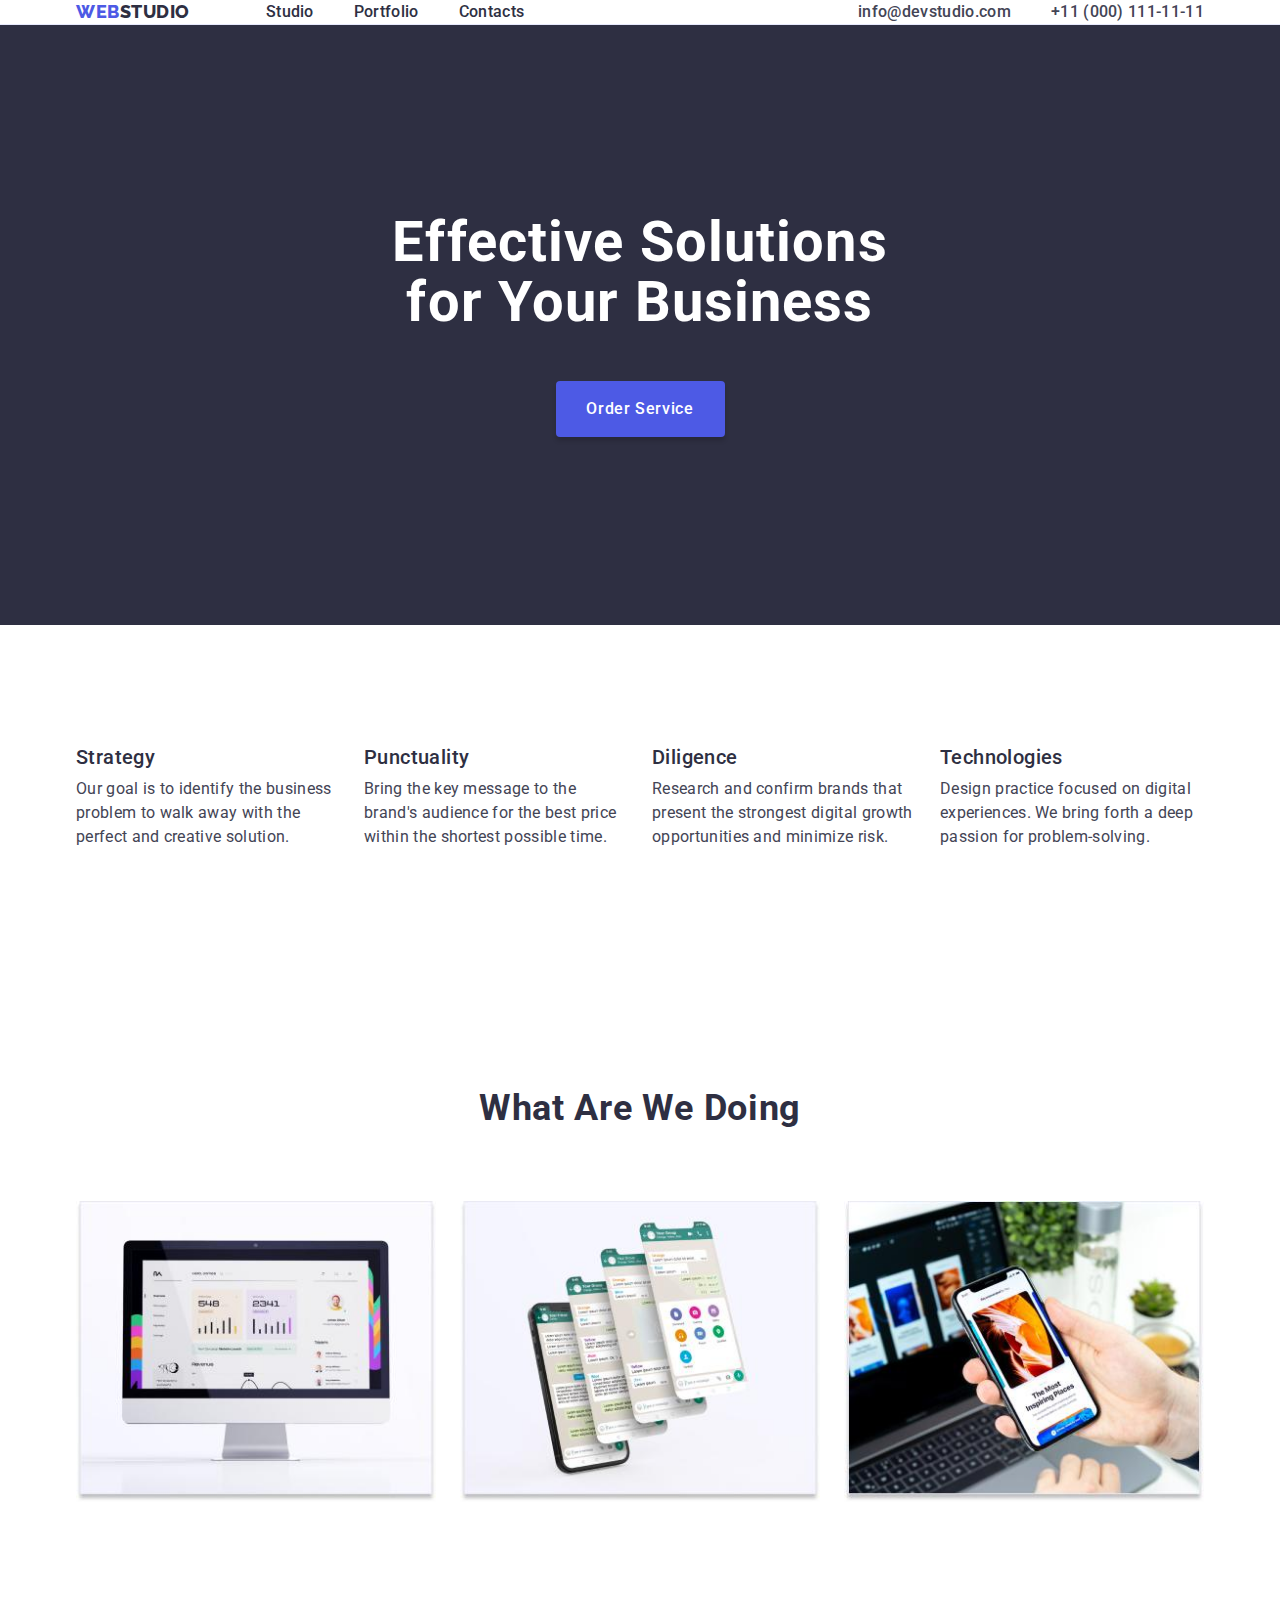
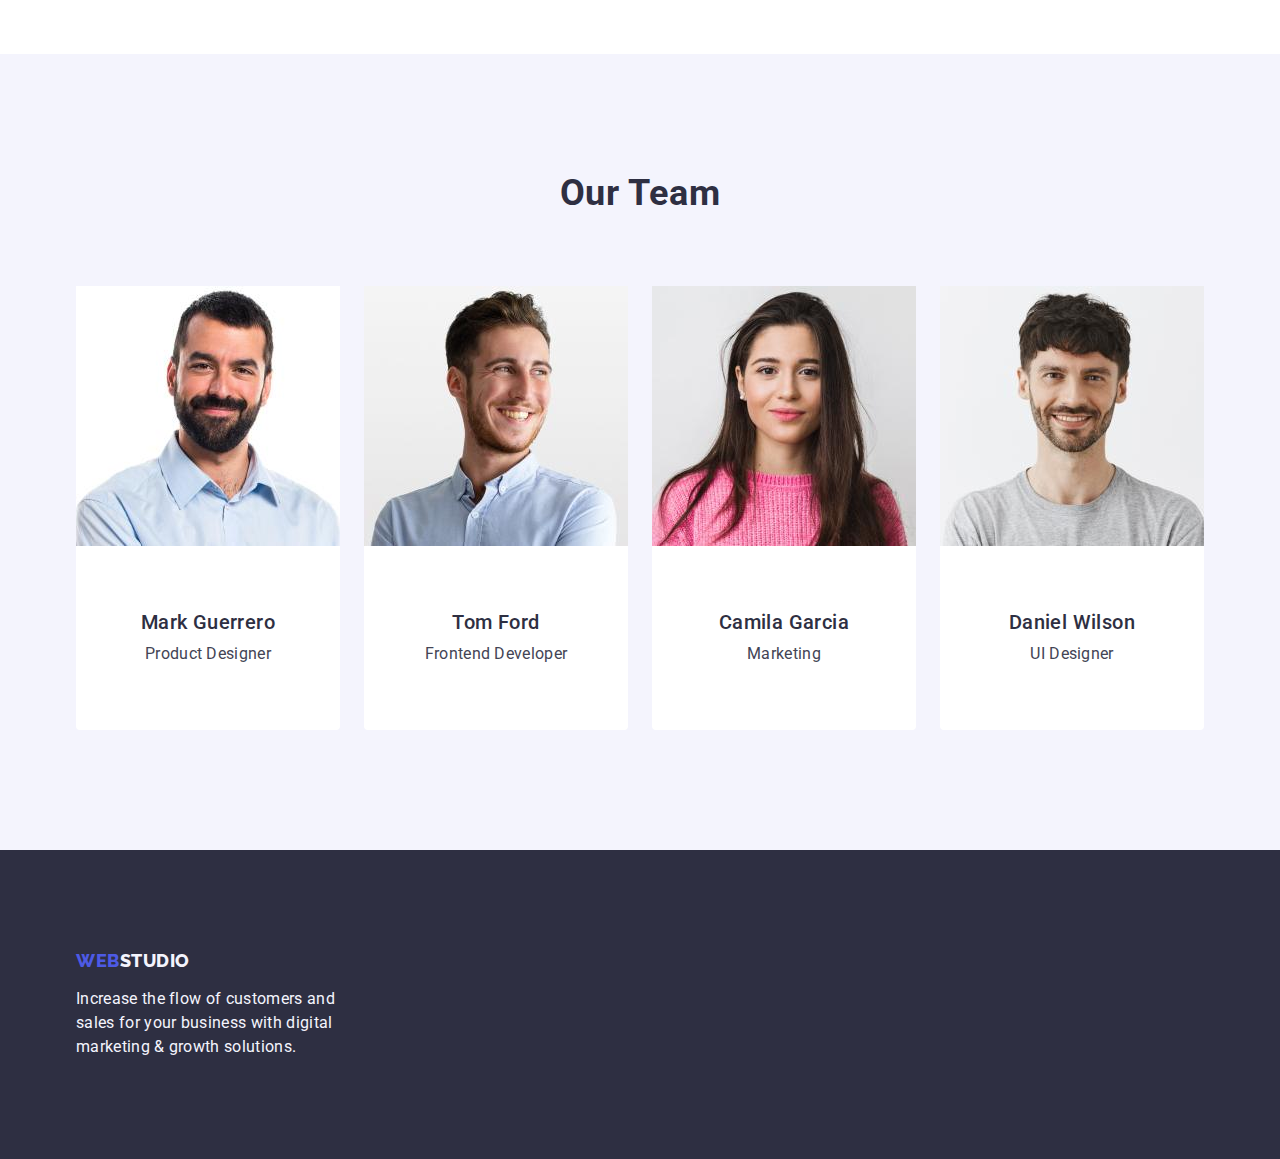
==== commit 3be20847: "uytukb," ====
--- a/index.html
+++ b/index.html
@@ -2,71 +2,50 @@
 <html lang="en">
   <head>
     <meta charset="UTF-8" />
-    <meta http-equiv="X-UA-Compatible" content="IE=edge" />
     <meta name="viewport" content="width=device-width, initial-scale=1.0" />
+    <title>goit-markup-hw-02</title>
     <link rel="preconnect" href="https://fonts.googleapis.com" />
     <link rel="preconnect" href="https://fonts.gstatic.com" crossorigin />
     <link
-      href="https://fonts.googleapis.com/css2?family=Kablammo&family=Raleway:wght@800&family=Roboto+Slab&display=swap"
+      href="https://fonts.googleapis.com/css2?family=Raleway:wght@800&family=Roboto:wght@400;500;700&display=swap"
       rel="stylesheet"
     />
-    <link rel="preconnect" href="https://fonts.googleapis.com" />
-    <link rel="preconnect" href="https://fonts.gstatic.com" crossorigin />
-    <link
-      href="https://fonts.googleapis.com/css2?family=Kablammo&family=Raleway:wght@800&family=Roboto+Slab&family=Roboto:wght@400;500;700&display=swap"
-      rel="stylesheet"
-    />
-    <!-- Normalize -->
     <link
       rel="stylesheet"
       href="https://cdnjs.cloudflare.com/ajax/libs/modern-normalize/2.0.0/modern-normalize.min.css"
-      integrity="sha512-4xo8blKMVCiXpTaLzQSLSw3KFOVPWhm/TRtuPVc4WG6kUgjH6J03IBuG7JZPkcWMxJ5huwaBpOpnwYElP/m6wg=="
-      crossorigin="anonymous"
-      referrerpolicy="no-referrer"
     />
-
-    <!-- Custom styles -->
-
     <link rel="stylesheet" href="./css/styles.css" />
-    <title>Webstudio</title>
   </head>
 
-  <body class="page">
+  <body>
     <!-- Header -->
-    <header class="header">
-      <div class="header-container container">
-        <nav class="header-nav">
-          <a class="link header-logo" href="./index.html" target="self"
-            >Web<span class="header-logo-dark">Studio</span></a
-          >
-          <ul class="list header-nav-list">
-            <li class="header-nav-item">
-              <a class="link header-nav-link" href="./index.html" target="_self"
-                >Studio</a
-              >
-            </li>
-            <li class="header-nav-item">
-              <a class="link header-nav-link" href="./portfolio.html"
-                >Portfolio</a
-              >
-            </li>
-            <li class="header-nav-item">
-              <a class="link header-nav-link" href="">Contacts</a>
+    <header class="page-header section">
+      <div class="container main-nav">
+        <nav class="page-nav">
+          <a href="./index.html" class="logo-link link logo">
+            Web<span class="header-logo">Studio</span>
+          </a>
+          <ul class="menu list">
+            <li class="menu-item">
+              <a class="menu-link link" href="./index.html">Studio</a>
+            </li>
+            <li class="menu-item">
+              <a class="menu-link link" href="./portfolio.html">Portfolio</a>
+            </li>
+            <li class="menu-item">
+              <a class="menu-link link" href="">Contacts</a>
             </li>
           </ul>
         </nav>
-
-        <address class="header-address">
-          <ul class="list header-contacts-list">
-            <li class="header-contacts-item">
-              <a
-                class="link header-contacts-link"
-                href="mailto:info@devstudio.com"
+        <address class="address">
+          <ul class="contact-list list">
+            <li class="contact-list-item">
+              <a class="contact-link link" href="mailto:info@devstudio.com"
                 >info@devstudio.com</a
               >
             </li>
-            <li class="header-contacts-item">
-              <a class="link header-contacts-link" href="tel:+110001111111"
+            <li class="contact-list-item">
+              <a class="contact-link link" href="tel:+110001111111"
                 >+11 (000) 111-11-11</a
               >
             </li>
@@ -74,60 +53,47 @@
         </address>
       </div>
     </header>
-    <main class="main">
-      <!-- Main section -->
-
-      <section class="section-hero">
-        <div class="hero-container container">
-          <h1 class="hero-title">Effective Solutions for Your Business</h1>
-          <button class="hero-button" type="button">Order Service</button>
-        </div>
-      </section>
-      <!-- Benefits -->
-      <section class="section-benefits">
-        <div class="container benefits-container">
-          <h2 class="benefits-title visually-hidden">Our Benefits</h2>
-          <ul class="list benefits-list">
-            <li class="benefits-item">
-              <svg class="benefit-logo" width="64" height="64">
-                <use href="./images/icons.svg#icon-antenna">
-              </use>
-            </svg>
-              <h3 class="section-title">Strategy</h3>
-              <p class="section-text">
+
+    <main>
+      <!-- Hero -->
+      <section class="hero section">
+        <div class="container">
+          <h1 class="main-title">Effective Solutions for Your Business</h1>
+          <button type="button" class="button">
+            <span class="button-text">Order Service</span>
+          </button>
+        </div>
+      </section>
+
+      <!-- Features -->
+      <section class="features-section section">
+        <div class="container">
+          <h2 class="visually-hidden">features</h2>
+          <ul class="features-list list">
+            <li class="features-list-item">
+              <h3 class="features-title">Strategy</h3>
+              <p class="features-text">
                 Our goal is to identify the business problem to walk away with
                 the perfect and creative solution.
               </p>
             </li>
-            <li class="benefits-item">
-              <svg class="benefit-logo" width="64" height="64">
-                <use href="./images/icons.svg#icon-clock">
-              </use>
-            </svg>
-              <h3 class="section-title">Punctuality</h3>
-              <p class="section-text">
+            <li class="features-list-item">
+              <h3 class="features-title">Punctuality</h3>
+              <p class="features-text">
                 Bring the key message to the brand's audience for the best price
                 within the shortest possible time.
               </p>
             </li>
-            <li class="benefits-item">
-              <svg class="benefit-logo" width="64" height="64">
-                <use href="./images/icons.svg#icon-diagram">
-              </use>
-            </svg>
-              <h3 class="section-title">Diligence</h3>
-              <p class="section-text">
+            <li class="features-list-item">
+              <h3 class="features-title">Diligence</h3>
+              <p class="features-text">
                 Research and confirm brands that present the strongest digital
                 growth opportunities and minimize risk.
               </p>
             </li>
-            <li class="benefits-item">
-              <svg class="benefit-logo" width="64" height="64">
-                <use href="./images/icons.svg#icon-astronaut">
-              </use>
-            </svg>
-              <h3 class="section-title">Technologies</h3>
-              <p class="section-text">
+            <li class="features-list-item">
+              <h3 class="features-title">Technologies</h3>
+              <p class="features-text">
                 Design practice focused on digital experiences. We bring forth a
                 deep passion for problem-solving.
               </p>
@@ -135,282 +101,107 @@
           </ul>
         </div>
       </section>
-      <!-- Functions -->
-
-      <section class="section-functions">
-        <div class="container">
-          <h2 class="section-name">What are we doing</h2>
-          <ul class="list functions-list">
-            <li class="functions-item">
-              <img
-                class="functions-img"
-                src="./images/Portfolio/img 1.png"
-                alt="personal cumputer"
+
+      <!-- About us -->
+      <section class="about-section section">
+        <div class="container">
+          <h2 class="page-title">What are we doing</h2>
+          <ul class="images-list list">
+            <li class="images-list-item">
+              <img
+                class="about-image image"
+                src="./images/pc-image.jpg"
+                alt="monitor on table"
                 width="360"
               />
             </li>
-            <li class="functions-item">
-              <img
-                class="functions-img"
-                src="./images/Portfolio/img 2.png"
-                alt="many mobile phones"
+            <li class="images-list-item">
+              <img
+                class="about-image image"
+                src="./images/apps-image.jpg"
+                alt="smartphone apps that levitate towards phone"
                 width="360"
               />
             </li>
-            <li class="functions-item">
-              <img
-                class="functions-img"
-                src="./images/Portfolio/img 3.png"
-                alt="a phone and a laptop"
+            <li class="images-list-item">
+              <img
+                class="about-image image"
+                src="./images/smartpgone.jpg"
+                alt="smartphone"
                 width="360"
               />
             </li>
           </ul>
         </div>
       </section>
-      <!-- Team -->
-      <section class="section-team">
-        <div class="container">
-          <h2 class="section-name">Our Team</h2>
-          <ul class="list team-list">
-            <li class="team-card">
-              <img
-                class="team-img"
-                src="./images/Portfolio/Team-Card-1.png"
-                alt="photo of mark guerrero"
-                width="264"
-              />
-              <div class="name-position">
-                <h3 class="section-title">Mark Guerrero</h3>
-                <p class="section-text">Product Designer</p>
-               <ul class="list sm-team-list">
-                <li class="sm-team-item">
-                  <a href="" class="sm-team-link">
-                    <svg class="sm-team-logo" width="16" height="16">
-                      <use href="./images/icons.svg#icon-instagram"></use>
-                    </svg>
-                  </a>
-                </li>
-              
-                <li class="sm-team-item">
-                  <a href="" class="sm-team-link">
-                    <svg class="sm-team-logo" width="16" height="16">
-                      <use href="./images/icons.svg#icon-twitter" ></use>
-                    </svg>
-                  </a>
-                </li>
-
-                <li class="sm-team-item">
-                  <a href="" class="sm-team-link">
-                    <svg class="sm-team-logo" width="16" height="16">
-                      <use href="./images/icons.svg#icon-facebook" ></use>
-                    </svg>
-                  </a>
-                </li>
-                <li class="sm-team-item">
-                  <a href="" class="sm-team-link">
-                    <svg class="sm-team-logo" width="16" height="16">
-                      <use href="./images/icons.svg#icon-linkedin" ></use>
-                    </svg>
-                  </a>
-                </li>
-               </ul>
-              </div>
-            </li>
-            <li class="team-card">
-              <img
-                class="team-img"
-                src="./images/Portfolio/Team-Card-2.png"
-                alt="photos of tom ford"
-                width="264"
-              />
-              <div class="name-position">
-                <h3 class="section-title">Tom Ford</h3>
-                <p class="section-text">Frontend Developer</p>
-                <ul class="list sm-team-list">
-                <li class="sm-team-item">
-                  <a href="" class="sm-team-link">
-                    <svg class="sm-team-logo" width="16" height="16">
-                      <use href="./images/icons.svg#icon-instagram"></use>
-                    </svg>
-                  </a>
-                </li>
-              
-                <li class="sm-team-item">
-                  <a href="" class="sm-team-link">
-                    <svg class="sm-team-logo" width="16" height="16">
-                      <use href="./images/icons.svg#icon-twitter" ></use>
-                    </svg>
-                  </a>
-                </li>
-
-                <li class="sm-team-item">
-                  <a href="" class="sm-team-link">
-                    <svg class="sm-team-logo" width="16" height="16">
-                      <use href="./images/icons.svg#icon-facebook" ></use>
-                    </svg>
-                  </a>
-                </li>
-                <li class="sm-team-item">
-                  <a href="" class="sm-team-link">
-                    <svg class="sm-team-logo" width="16" height="16">
-                      <use href="./images/icons.svg#icon-linkedin" ></use>
-                    </svg>
-                  </a>
-                </li>
-               </ul>
-              </div>
-            </li>
-            <li class="team-card">
-              <img
-                class="team-img"
-                src="./images/Portfolio/Team-Card-3.png"
-                alt="photos of camia garcia"
-                width="264"
-              />
-              <div class="name-position">
-                <h3 class="section-title">Camila Garcia</h3>
-                <p class="section-text">Marketing</p>
-                <ul class="list sm-team-list">
-                <li class="sm-team-item">
-                  <a href="" class="sm-team-link">
-                    <svg class="sm-team-logo" width="16" height="16">
-                      <use href="./images/icons.svg#icon-instagram"></use>
-                    </svg>
-                  </a>
-                </li>
-              
-                <li class="sm-team-item">
-                  <a href="" class="sm-team-link">
-                    <svg class="sm-team-logo" width="16" height="16">
-                      <use href="./images/icons.svg#icon-twitter" ></use>
-                    </svg>
-                  </a>
-                </li>
-
-                <li class="sm-team-item">
-                  <a href="" class="sm-team-link">
-                    <svg class="sm-team-logo" width="16" height="16">
-                      <use href="./images/icons.svg#icon-facebook" ></use>
-                    </svg>
-                  </a>
-                </li>
-                <li class="sm-team-item">
-                  <a href="" class="sm-team-link">
-                    <svg class="sm-team-logo" width="16" height="16">
-                      <use href="./images/icons.svg#icon-linkedin" ></use>
-                    </svg>
-                  </a>
-                </li>
-               </ul>
-              </div>
-            </li>
-            <li class="team-card">
-              <img
-                class="team-img"
-                src="./images/Portfolio/Team-Card-4.png"
-                alt="photo of daniel wilson"
-                width="264"
-              />
-              <div class="name-position">
-                <h3 class="section-title">Daniel Wilson</h3>
-                <p class="section-text">UI Designer</p>
-                <ul class="list sm-team-list">
-                <li class="sm-team-item">
-                  <a href="" class="sm-team-link">
-                    <svg class="sm-team-logo" width="16" height="16">
-                      <use href="./images/icons.svg#icon-instagram"></use>
-                    </svg>
-                  </a>
-                </li>
-              
-                <li class="sm-team-item">
-                  <a href="" class="sm-team-link">
-                    <svg class="sm-team-logo" width="16" height="16">
-                      <use href="./images/icons.svg#icon-twitter" ></use>
-                    </svg>
-                  </a>
-                </li>
-
-                <li class="sm-team-item">
-                  <a href="" class="sm-team-link">
-                    <svg class="sm-team-logo" width="16" height="16">
-                      <use href="./images/icons.svg#icon-facebook" ></use>
-                    </svg>
-                  </a>
-                </li>
-                <li class="sm-team-item">
-                  <a href="" class="sm-team-link">
-                    <svg class="sm-team-logo" width="16" height="16">
-                      <use href="./images/icons.svg#icon-linkedin" ></use>
-                    </svg>
-                  </a>
-                </li>
-               </ul>
+
+      <!-- Our team -->
+      <section class="team-cards section">
+        <div class="container">
+          <h2 class="page-title">Our Team</h2>
+          <ul class="team-cards-list list">
+            <!-- team card 1 -->
+            <li class="team-cards-list-item">
+              <img
+                class="photo image"
+                src="./images/team-card1.jpg"
+                alt="male with short hair"
+                width="264"
+              />
+              <div class="team-cards-desc">
+                <h3 class="team-cards-name">Mark Guerrero</h3>
+                <p class="team-cards-text">Product Designer</p>
+              </div>
+            </li>
+            <!-- team card 2 -->
+            <li class="team-cards-list-item">
+              <img
+                class="photo image"
+                src="./images/team-card2.jpg"
+                alt="male looking left"
+                width="264"
+              />
+              <div class="team-cards-desc">
+                <h3 class="team-cards-name">Tom Ford</h3>
+                <p class="team-cards-text">Frontend Developer</p>
+              </div>
+            </li>
+            <!-- team card 3 -->
+            <li class="team-cards-list-item">
+              <img
+                class="photo image"
+                src="./images/team-card3.jpg"
+                alt="female looking forward"
+                width="264"
+              />
+              <div class="team-cards-desc">
+                <h3 class="team-cards-name">Camila Garcia</h3>
+                <p class="team-cards-text">Marketing</p>
+              </div>
+            </li>
+            <!-- team card 4 -->
+            <li class="team-cards-list-item">
+              <img
+                class="photo image"
+                src="./images/team-card4.jpg"
+                alt="male looking forward"
+                width="264"
+              />
+              <div class="team-cards-desc">
+                <h3 class="team-cards-name">Daniel Wilson</h3>
+                <p class="team-cards-text">UI Designer</p>
               </div>
             </li>
           </ul>
         </div>
       </section>
     </main>
-    <!-- Customers -->
-    <section class="section-customers">
+
+    <footer class="footer section">
       <div class="container">
-        <h2 class="section-name">Customers</h2>
-          <ul class="list customers-list">
-            <li class="customers-item">
-              <a class="customers-link" href="">
-                <svg class="customers-logo" wodth="104" height="56">
-                  <use href="./images/icons.svg#icon-client-1"></use>
-                </svg>
-              </a>
-            </li>
-            <li class="customers-item">
-              <a class="customers-link" href="">
-                <svg class="customers-logo" wodth="104" height="56">
-                  <use href="./images/icons.svg#icon-client-2"></use>
-                </svg>
-              </a>
-            </li>
-            <li class="customers-item">
-              <a class="customers-link" href="">
-                <svg class="customers-logo" wodth="104" height="56">
-                  <use href="./images/icons.svg#icon-client-3"></use>
-                </svg>
-              </a>
-            </li>
-            <li class="customers-item">
-              <a class="customers-link" href="">
-                <svg class="customers-logo" wodth="104" height="56">
-                  <use href="./images/icons.svg#icon-client-4"></use>
-                </svg>
-              </a>
-            </li>
-            <li class="customers-item">
-              <a class="customers-link" href="">
-                <svg class="customers-logo" wodth="104" height="56">
-                  <use href="./images/icons.svg#icon-client-5"></use>
-                </svg>
-              </a>
-            </li>
-            <li class="customers-item">
-              <a class="customers-link" href="">
-                <svg class="customers-logo" wodth="104" height="56">
-                  <use href="./images/icons.svg#icon-client-6"></use>
-                </svg>
-              </a>
-            </li>
-          </ul>
-        </h2>
-      </div>
-    </section>
-
-    <!-- Footer -->
-    <footer class="footer-section">
-      <div class="container footer-container">
-        <a class="link footer-logo" href="./index.html" target="self"
-          >Web<span class="footer-logo-light">Studio</span></a
-        >
+        <a href="./index.html" class="logo-link margin link">
+          Web<span class="footer-logo">Studio</span>
+        </a>
         <p class="footer-text">
           Increase the flow of customers and sales for your business with
           digital marketing & growth solutions.
--- a/css/styles.css
+++ b/css/styles.css
@@ -1,26 +1,28 @@
-/* Common styles */
+:root {
+  --primiry-color-navy: #2e2f42;
+  --secondary-text-color: #434455;
+  --specialy-color: #4d5ae5;
+  --hover-color: #404bbf;
+  --color-on-blue-theme: #ffffff;
+  --background-color: #f4f4fd;
+  --cornflower: #e7e9fc;
+}
+
 body {
-  font-family: Roboto, sans-serif;
-  color: #434455;
-  background-color: var(--page-color);
-}
-.container {
-  width: 1158px;
-  margin: 0 auto;
-  padding-left: 15px;
-  padding-right: 15px;
-}
-
-:root {
-  --page-color: #ffffff;
-  --logo-color: #4d5ae5;
-  --hero-background: #2e2f42;
-  --logo-background-light: #f4f4fd;
-  --main-background-light: #ffffff;
-}
-button {
-  cursor: pointer;
-}
+  font-family: 'Roboto', sans-serif;
+
+  color: var(--secondary-text-color);
+  background-color: var(--color-on-blue-theme);
+}
+
+h1,
+h2,
+h3,
+p {
+  margin: 0;
+  padding: 0;
+}
+/* ==================COMPONENTS================== */
 
 .visually-hidden {
   position: absolute;
@@ -29,409 +31,371 @@
   margin: -1px;
   border: 0;
   padding: 0;
+
   white-space: nowrap;
   clip-path: inset(100%);
   clip: rect(0 0 0 0);
   overflow: hidden;
 }
-
-/* Reset */
-a {
-  text-decoration: none;
-  color: currentColor;
-}
+.list {
+  list-style: none;
+  margin: 0;
+  padding: 0;
+}
+
 .link {
   text-decoration: none;
 }
-address {
-  font-style: normal;
-}
-.list {
-  list-style: none;
-}
-
-h1,
-h2,
-h3,
-h4,
-h5,
-h6,
-p {
-  margin: 0;
-}
-ul,
-ol {
+.container {
+  width: 1158px;
+  padding-left: 15px;
+  padding-right: 15px;
+  margin: 0 auto;
+}
+.section {
+  padding-top: 120px;
+  padding-bottom: 120px;
+}
+.page-title {
+  font-weight: 700;
+  font-size: 36px;
+  line-height: 1.11;
+  text-align: center;
+  letter-spacing: 0.02em;
+  text-transform: capitalize;
+
+  color: var(--primiry-color-navy);
+
+  margin-bottom: 72px;
   margin-top: 0;
-  margin-bottom: 0;
-  padding-left: 0;
-  list-tyle: none;
-}
-img {
-  display: block;
-  max-width: 100%;
-  height: auto;
-}
-/* Header section */
-
-.header-container {
-  display: flex;
-  flex-direction: row;
-  justify-content: space-between;
-  align-items: center;
-  width: 1158px;
-  padding: 0 15px;
-}
-
-.header {
-  border-bottom: 1px solid #e7e9fc;
-}
-
-.header-nav {
-  display: block;
-  font-weight: 500;
-  font-size: 16px;
-  line-height: 1.5;
-  letter-spacing: 0.02em;
-  color: #2e2f42;
-  display: flex;
-  align-items: center;
-}
-.header-nav-list {
-  display: flex;
-  align-items: center;
-  gap: 40px;
-}
-
-.header-logo {
-  font-family: "Raleway", sans-serif;
+}
+.logo-link {
+  font-family: 'Raleway', sans-serif;
   font-weight: 800;
   font-size: 18px;
   line-height: 1.17;
   letter-spacing: 0.03em;
   text-transform: uppercase;
-  color: var(--logo-color);
+
+  color: var(--specialy-color);
+}
+.header-logo {
+  color: var(--primiry-color-navy);
+}
+.footer-logo {
+  color: var(--background-color);
+}
+.image {
+  display: block;
+  margin-bottom: 32px;
+}
+
+/* ==================/COMPONENTS================== */
+
+/* ==================HEADER================== */
+.logo {
   margin-right: 76px;
 }
 
-.header-logo-dark {
-  color: var(--hero-background);
-}
-
-.footer-logo-light {
-  color: var(--logo-background-light);
-}
-.header-nav-link {
-  display: block;
+.page-nav {
+  align-items: center;
+}
+.page-header {
+  border-bottom: 1px solid var(--cornflower);
+  background: var(--white, #fff);
+  padding: 0;
+}
+.menu {
+  display: flex;
+  gap: 40px;
+}
+.main-nav {
+  display: flex;
+  align-items: center;
+  justify-content: space-between;
+}
+.page-nav {
+  display: flex;
+}
+
+.menu-link {
   padding-top: 24px;
   padding-bottom: 24px;
 }
-.header-nav-link:hover,
-.header-nav-link:focus,
-.header-nav-link:active {
-  color: #404bbf;
-}
-
-.header-contacts-list {
-  display: flex;
-  align-items: center;
-  gap: 40px;
-}
-
-.header-contacts-link {
-  font-size: 16px;
-  line-height: 1.5;
-  letter-spacing: 0.02em;
-  color: #434455;
-}
-
-.header-contacts-link:focus,
-.header-contacts-link:hover,
-.header-contacts-link:active {
-  color: #404bbf;
-}
-
-/* Section hero */
-
-.section-hero {
+.menu-link {
+  font-weight: 500;
+  font-size: 16px;
+  line-height: 1.5;
+  letter-spacing: 0.02em;
+
+  color: var(--primiry-color-navy);
+}
+.menu-link:hover,
+.menu-link:focus {
+  color: var(--hover-color);
+}
+.contact-list {
+  display: flex;
+}
+.contact-list-item:not(:last-child) {
+  margin-right: 40px;
+}
+.address {
+  font-style: normal;
+  display: inline-block;
+}
+.contact-link {
+  font-weight: 500;
+  font-size: 16px;
+  line-height: 1.5;
+  letter-spacing: 0.02em;
+
+  color: var(--secondary-text-color);
+}
+.contact-link:hover,
+.contact-link:focus {
+  color: var(--hover-color);
+}
+/* ==================/HEADER================== */
+
+/* ==================HERO================== */
+.hero {
+  text-align: center;
+
+  background-color: var(--primiry-color-navy);
+
   padding-top: 188px;
   padding-bottom: 188px;
-  text-align: center;
-  background-color: var(--hero-background);
-  background-repeat: no-repeat;
-  max-width: 1440px;
-  margin: 0% auto;
-  background-image: linear-gradient(
-      rgba(46, 47, 66, 0.7),
-      rgba(46, 47, 66, 0.7)
-    ),
-    url(../images/people-office\ 1.png);
-}
-.hero-container {
-  width: 1440px;
-  align-items: center;
-}
-
-.hero-title {
+}
+
+.main-title {
+  max-width: 496px;
+
   font-weight: 700;
   font-size: 56px;
   line-height: 1.07;
   letter-spacing: 0.02em;
-  color: #ffffff;
-  max-width: 496px;
-  margin: 0 auto 48px auto;
-}
-
-.hero-button {
-  font-family: Roboto, sans-serif;
-  font-weight: 500;
-  font-size: 16px;
-  line-height: 1.5;
-  letter-spacing: 0.04em;
-  color: #ffffff;
-  background-color: #4d5ae5;
+
+  color: var(--color-on-blue-theme);
+
+  margin: 0 auto 48px;
+  /* margin-bottom: 48px;
+  margin-top: 0; */
+}
+
+.button {
   min-width: 169px;
   height: 56px;
-  padding: 16px 32px;
+
   display: block;
+  font-family: inherit;
+  cursor: pointer;
+  font-weight: 500;
+  font-size: 16px;
+  line-height: 1.5;
+  letter-spacing: 0.04em;
+
+  border: none;
+  background: var(--specialy-color);
+  color: var(--color-on-blue-theme);
+  border-radius: 4px;
+  background: var(--iris, #4d5ae5);
+  box-shadow: 0px 4px 4px 0px rgba(0, 0, 0, 0.15);
+
   margin: 0 auto;
-  border: none;
-  border-radius: 4px;
-}
-.hero-button:hover,
-.hero-button:focus {
-  background-color: #404bbf;
-}
-
-/* Section benefits */
-
-.section-benefits {
-  padding: 120px 0;
-}
-
-.benefits-list {
-  display: flex;
-  gap: 24px;
-}
-
-.benefits-item {
-  width: calc((100% - 72px) / 4);
-}
-.benefit-logo {
-  display: flex;
-  width: 264px;
-  height: 112px;
-  background-color: var(--logo-background-light);
-  padding: 24px 100px;
-  margin-bottom: 8px;
-}
-.section-title {
+  gap: 10px;
+}
+.button:hover,
+.button:focus {
+  background: var(--hover-color);
+}
+/* ==================/HERO================== */
+/* ==================FEATURES================== */
+
+.features-list {
+  display: flex;
+}
+.features-list-item:not(:last-child) {
+  margin-right: 24px;
+}
+.features-list-item {
+  flex-basis: calc((100% - 3 * 24px) / 4);
+}
+.features-title {
   font-weight: 500;
   font-size: 20px;
   line-height: 1.2;
   letter-spacing: 0.02em;
-  color: var(--hero-background);
+
+  color: var(--primiry-color-navy);
+
+  margin-top: 0;
   margin-bottom: 8px;
 }
 
-.section-text {
+.features-text {
   font-weight: 400;
   font-size: 16px;
   line-height: 1.5;
   letter-spacing: 0.02em;
-  color: #434455;
-}
-
-/* Section functions */
-
-.section-functions {
+
+  color: var(--secondary-text-color);
+  margin-top: 0;
+}
+/* ==================/FEATURES================== */
+
+/* ==================ABOUT US================== */
+.images-list {
+  display: flex;
+}
+.images-list-item:not(:last-child) {
+  margin-right: 24px;
+}
+
+/* ==================/ABOUT US================== */
+/* ==================OUR TEAM================== */
+.team-cards {
+  background-color: var(--background-color);
+
+  padding-top: 120px;
+  padding-bottom: 120px;
+}
+.team-cards-list {
+  display: flex;
+  gap: 24px;
+}
+.team-cards-list-item {
+  border-radius: 0px 0px 4px 4px;
+  background-color: var(--color-on-blue-theme);
+}
+.team-cards-name {
+  font-weight: 500;
+  font-size: 20px;
+  line-height: 1.2;
   text-align: center;
-  padding-bottom: 120px;
-}
-
-.section-name {
-  font-weight: 700;
-  font-size: 36px;
-  line-height: 1.11;
-  letter-spacing: 0.02em;
-  text-transform: capitalize;
-  color: var(--hero-background);
+  letter-spacing: 0.02em;
+
+  color: var(--primiry-color-navy);
+
+  margin-top: 0;
+  margin-bottom: 8px;
+}
+.team-cards-text {
+  font-weight: 400;
+  font-size: 16px;
+  line-height: 1.5;
+  text-align: center;
+  letter-spacing: 0.02em;
+
+  color: var(--secondary-text-color);
+
+  margin-top: 0px;
+  margin-bottom: 32px;
+}
+
+.team-cards-desc {
+  padding: 32px 16px;
+}
+/* ==================/OUR TEAM================== */
+
+/* ==================FOOTER================== */
+.footer-text {
+  width: 264px;
+  font-weight: 400;
+  font-size: 16px;
+  line-height: 1.5;
+  letter-spacing: 0.02em;
+
+  color: var(--background-color);
+}
+.logo-link.margin {
+  display: inline-block;
+  margin-bottom: 16px;
+}
+.footer {
+  background-color: var(--primiry-color-navy);
+  padding-top: 100px;
+  padding-bottom: 100px;
+}
+/* ==================/FOOTER================== */
+
+/* ==================PORTFOLIO================== */
+.galery {
+  padding-top: 96px;
+}
+.nav-buttons-list {
+  display: flex;
+  justify-content: center;
   margin-bottom: 72px;
-}
-
-.functions-list {
-  display: flex;
-  gap: 24px;
-}
-
-.functions-item {
-  width: calc((100% - 48px) / 3);
-}
-
-.functions-img {
-}
-
-/* Section team */
-
-.section-team {
+  align-items: center;
+}
+.nav-buttons-list-item:not(:last-child) {
+  margin-right: 24px;
+}
+.nav-buttons-form {
+  font-family: inherit;
+  justify-content: center;
+  cursor: pointer;
+  font-weight: 500;
+  font-size: 16px;
+  line-height: 1.5;
   text-align: center;
-  background-color: #f4f4fd;
-  padding: 120px;
-}
-
-.team-list {
-  display: flex;
-  gap: 24px;
-}
-
-.team-card {
-  background-color: var(--main-background-light);
-  width: calc((100% - 72px) / 4);
-  border-radius: 0px 0px 4px 4px;
-}
-.name-position {
-  padding: 32px 16px;
-}
-.sm-team-list {
-  display: flex;
-  gap: 24px;
-}
-.sm-team-link {
-  display: flex;
-  width: 40px;
-  height: 40px;
-  background-color: #4d5ae5;
-  border-radius: 50%;
+  letter-spacing: 0.04em;
+
+  color: var(--specialy-color);
+  background-color: var(--background-color);
+  border-radius: 4px;
+  border: 1px solid var(--cornflower);
+
+  padding: 12px 24px;
   justify-content: center;
   align-items: center;
-  margin-top: 8px;
-}
-.sm-team-link:hover {
-  background-color: #404bbf;
-}
-
-.sm-team-logo {
-}
-
-.team-img {
-}
-.section-customers {
-  text-align: center;
-  padding: 120px;
-}
-.customers-list {
-  display: flex;
-  gap: 24px;
-}
-.customers-item {
-}
-.customers-link {
-  display: flex;
-  width: 168px;
-  height: 88px;
-  justify-content: center;
-  align-items: center;
-  border-radius: 4px;
-  border: 1px solid #8e8f99;
-}
-.customers-logo {
-}
-.customers-link:hover .customers-logo {
-  fill: #404bbf;
-}
-.customers-link:hover {
-  border-color: #404bbf;
-}
-/* Footer */
-.footer-section {
-  background-color: var(--hero-background);
-  padding-top: 100px;
-  padding-bottom: 100px;
-}
-.footer-container {
-}
-.footer-logo {
-  font-family: Raleway, sans-serif;
-  font-weight: 800;
-  color: var(--logo-color);
-  display: inline-block;
-  margin-bottom: 16px;
-}
-.footer-logo-part {
-  color: #f4f4fd;
-}
-
-.footer-text {
-  line-height: 1.5;
-  color: var(--logo-background-light);
-  letter-spacing: 0.02em;
-  width: 264px;
-  height: 72px;
-  margin-top: 29px;
-}
-
-.portfolio-page {
-  padding-top: 96px;
-  padding-bottom: 120px;
-}
-
-.projects-list {
+}
+.nav-buttons-form:hover,
+.nav-buttons-form:focus {
+  border: 1px solid transparent;
+  box-shadow: 0px 2px 2px 0px rgba(0, 0, 0, 0.12),
+    0px 2px 1px 0px rgba(0, 0, 0, 0.08), 0px 3px 1px 0px rgba(0, 0, 0, 0.1);
+  background: var(--hover-color);
+  color: var(--color-on-blue-theme);
+}
+
+.galery-list {
   display: flex;
   flex-wrap: wrap;
+  column-gap: 24px;
   row-gap: 48px;
-  column-gap: 24px;
-  padding-bottom: 120px;
-}
-
-.projects-example {
+}
+.galery-list-item {
+  width: calc((100% - 48px) / 3);
+  background: var(--color-on-blue-theme);
+}
+.galery-link {
+  text-decoration: none;
+}
+.galery-img {
+  margin-bottom: 0;
+}
+.image-title {
   font-weight: 500;
   font-size: 20px;
   line-height: 1.2;
   letter-spacing: 0.02em;
-  color: #2e2f42;
-}
-.projects-field {
+  color: var(--primiry-color-navy);
+  margin-top: 0;
+  margin-bottom: 8px;
+}
+.image-text {
   font-weight: 400;
   font-size: 16px;
   line-height: 1.5;
   letter-spacing: 0.02em;
-  color: #434455;
-}
-
-.filter-section {
-  display: flex;
-  gap: 24px;
-  text-align: center;
-  justify-content: center;
-  margin-bottom: 72px;
-}
-.filter-button {
-  font-family: inherit;
-  font-weight: 500;
-  font-size: 16px;
-  line-height: 1.5;
-  letter-spacing: 0.04em;
-  color: var(--logo-color);
-  background-color: var(--logo-background-light);
-  display: block;
-  padding: 12px 24px;
-  border: 1px solid #e7e9fc;
-  border: 1px solid #e7e9fc;
-  border-radius: 4px;
-}
-
-.filter-button:hover,
-.filter-button:focus {
-  color: #ffffff;
-  background-color: #404bbf;
-  border: 1px solid transparent;
-}
-
-.project-card {
-  width: calc((100% - 48px) / 3);
-}
-
-.project-card-text {
-  border: 1px solid #e7e9fc;
+  color: var(--secondary-text-color);
+}
+
+.galery-decr {
+  padding: 32px 16px;
+  border: 1px solid var(--cornflower);
   border-top: none;
-  padding: 32px 16px;
-}
+}
+/* ==================/PORTFOLIO================== */
